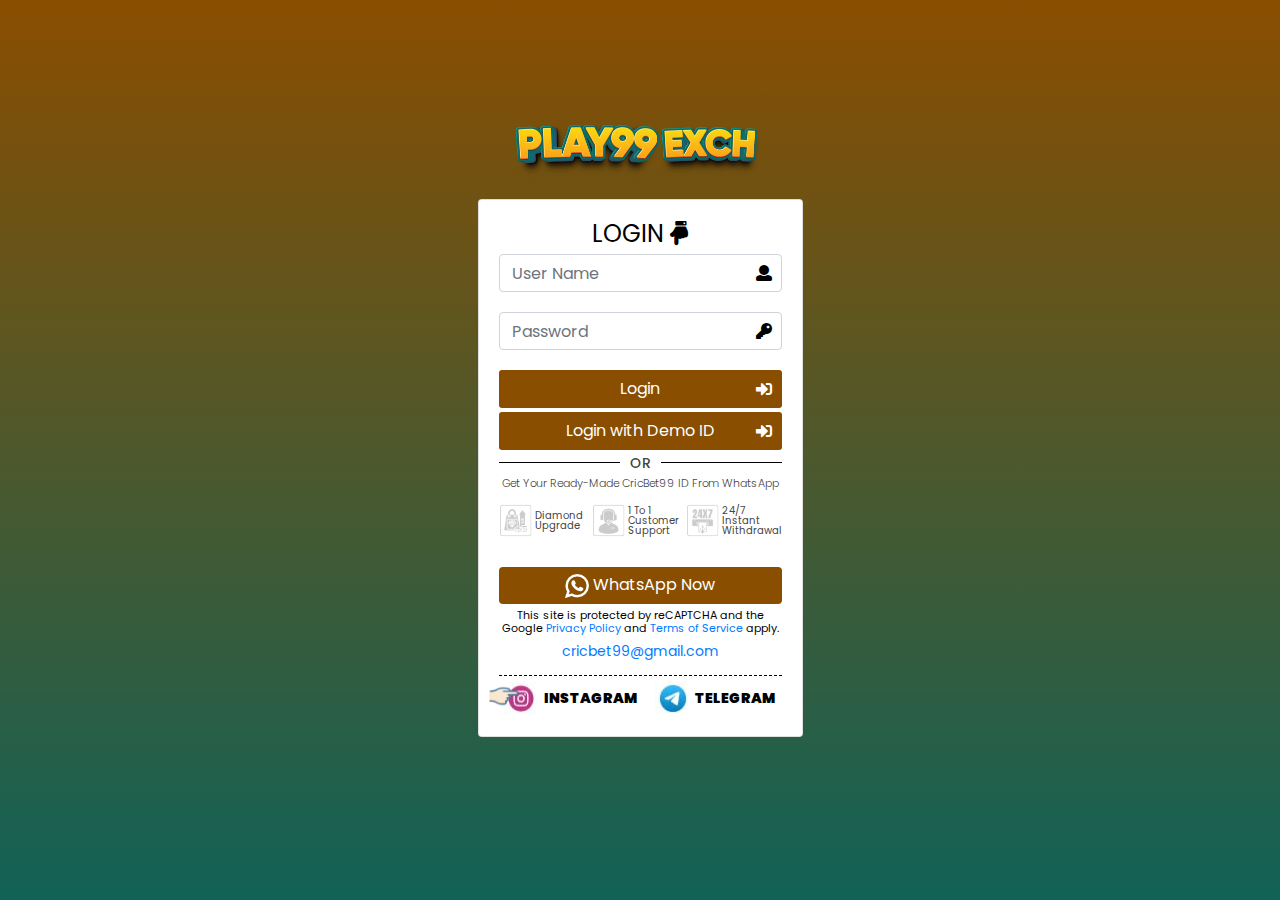
==== index.html @ bec80345 "Add files via upload" ====
<!doctype html>
<html lang="en">
   <head>
   <!-- Meta Tags -->
   <meta charset="utf-8" />
   <meta http-equiv="X-UA-Compatible" content="IE=Edge"/>
   <meta name="viewport" content="width=device-width, initial-scale=1.0">
   <meta name="google-site-verification" content="fDL8bYWkXQgVKjlF2wH3JNcpfqA22h3CQCUI1p02RsI" />
   <meta name="robots" content="index, follow, max-snippet:-1, max-video-preview:-1, max-image-preview:large"/>
   <link rel="shortcut icon" href="https://cricbet99.vip/assets/images/favicon.png" />
   <link href="https://fonts.googleapis.com/css2?family=Poppins:ital,wght@0,100;0,200;0,300;0,400;0,500;0,600;0,700;0,800;0,900;1,100;1,200;1,300;1,400;1,500;1,600;1,700;1,800;1,900&display=swap" rel="stylesheet">
   <link rel="stylesheet" href="css/all.css"  />
   <link rel="stylesheet" href="css/style.css" type="text/css" />
   <link rel="stylesheet" href="css/bootstrap.min.css" type="text/css" />
   <link rel="stylesheet" href="css/frontend.min.css?ver=3.24.4" type="text/css" />
   <link rel="stylesheet" href="css/owl.carousel.min.css">  
   <link rel="alternate" type="application/rss+xml" href="https://cricbet99.vip/sitemap.xml" />
   <link rel="alternate" type="application/rss+xml" href="https://cricbet99.vip/images_sitemap.xml" />
   <title>Welcome to Cricbet99</title>
   <meta name="title" content="Welcome to Cricbet99" />
   <meta name="description" content="In India, Cricbet99 is the most popular betting, live casino, and fantasy game platform. Daily more than 1500+ sports games available in Cricbet99.com website. Instant deposit and withdrawal. Best odds, 24/7 customer support, and referral bonuses. Log into your Cricbet99 account right now!" />
   <meta name="keywords" content="welcome to cricbet99, cricbet99, cricbet99 login, cricbet99.com, cricbet99.club, cricbet99 win, cricbet99 login link, cricbet99 reddy anna, cricbet99 mahadevbook, cricbet99 register login, cricbet99 download, cricbet99 link, cricbet99 ID login, cricbet99 download apk, cricbet99 sign up, cricbet99 ID, cricbet99 club, cricbet99.com app download, cricbet99 link, cricbet99 whatsapp number, cricbet99 login ID, cricbet99 register, https://cricbet99.com login, cricbet99 link login, cricbet99 ID login password, cricbet99 index, https://cricbet99.club/ login, https://cricbet99.win/ login" />
   <link rel="canonical" href="https://cricbet99.vip/" />

<!-- Open Graph meta tags for CricBet99 -->
<meta property="og:url" content="https://cricbet99.vip/">
<meta property="og:type" content="website">
<meta property="og:title" content="Welcome to Cricbet99">
<meta property="og:description" content="CricBet99 is India's ultimate destination for thrilling sports betting, live casino action, and fantasy gaming! Daily more than 5000+ sports games available in CricBet99.com website. Automatic deposit and withdrawal facilities, best betting odds, and 100% trusted and genuine. Login to CricBet99 account now.">
<meta property="og:image" content="https://cricbet99.vip/assets/images/logo.png">
<meta property="og:logo" content="https://cricbet99.vip/assets/images/logo.png">

<!-- Twitter Card meta tags for CricBet99 -->
<meta name="twitter:card" content="summary_large_image">
<meta name="twitter:domain" content="CricBet99">
<meta name="twitter:url" content="https://cricbet99.vip/">
<meta name="twitter:title" content="Welcome to Cricbet99">
<meta name="twitter:description" content="CricBet99 is India's ultimate destination for thrilling sports betting, live casino action, and fantasy gaming! Daily more than 5000+ sports games available in CricBet99.com website. Automatic deposit and withdrawal facilities, best betting odds, and 100% trusted and genuine. Login to CricBet99 account now.">
<meta name="twitter:image" content="https://cricbet99.vip/assets/images/logo.png">	   

<script type="application/ld+json">
{
  "@context": "https://schema.org",
  "@type": "LocalBusiness",
  "name": "CricBet99",
  "url": "https://cricbet99.vip/",
  "image": "https://cricbet99.vip/assets/images/logo.png",
  "priceRange": "₹100+",
  "telephone": "+91 7061500348",
  "address": {
    "@type": "PostalAddress",
    "streetAddress": "HAC and S Tower, 36/2, Pulikeshi Nagar, Frazer Town",
    "addressLocality": "Bengaluru",
    "addressRegion": "Karnataka",
    "postalCode": "560005",
    "addressCountry": "IN"
  },
  "geo": {
    "@type": "GeoCoordinates",
    "latitude": 12.9932,
    "longitude": 77.6056
  },
  "openingHoursSpecification": [{
    "@type": "OpeningHoursSpecification",
    "dayOfWeek": [
      "Monday",
      "Tuesday",
      "Wednesday",
      "Thursday",
      "Friday",
      "Saturday",
      "Sunday"
    ],
    "opens": "00:00",
    "closes": "23:59"
  }],
  "sameAs": [
    "https://www.instagram.com/cricbet99_officiall/"
  ]
}
</script>

<script type="application/ld+json">
	{
	  "@context": "https://schema.org",
	  "@type": "WebSite",
	  "url": "https://cricbet99.vip/",
	  "name": "CricBet99",
	  "description": "CricBet99 is India's ultimate destination for thrilling sports betting, live casino action, and fantasy gaming! Daily more than 5000+ sports games available in CricBet99.com website. Automatic deposit and withdrawal facilities, best betting odds, and 100% trusted and genuine. Login to CricBet99 account now.",
	  "keywords": [
		"welcome to cricbet99",
		"cricbet99",
		"cricbet99 login",
		"cricbet99.com",
		"cricbet99.club",
		"cricbet99 login link",
		"cricbet99 reddy anna",
		"cricbet99 mahadevbook",
		"cricbet99 register login",
		"cricbet99 download",
		"cricbet99 link",
        "cricbet99 login link",
		"cricbet99 ID login",
		"cricbet99 download apk",
		"cricbet99 sign up",
		"cricbet99.com app download",
		"cricbet99 whatsapp number",
		"cricbet99 login ID",
		"https://cricbet99.com login",
		"cricbet99 link login",
		"cricbet99 ID",
		"cricbet99 win"
	  ],
	  "publisher": {
		"@type": "Organization",
		"name": "CricBet99",
		"url": "https://cricbet99.vip/"
	  },
	  "sameAs": [
		"https://www.instagram.com/cricbet99_officiall/"
	  ],
	  "mainEntityOfPage": {
		"@type": "WebPage",
		"@id": "https://cricbet99.vip/"
	  },
	  "potentialAction": {
		"@type": "SearchAction",
		"target": "https://cricbet99.vip/search?q={search_term_string}",
		"query-input": "required name=search_term_string"
	  }
	}
</script>

<script type="application/ld+json">
	{
	  "@context": "https://schema.org",
	  "@type": "SportsOrganization",
	  "name": "CricBet99",
	  "url": "https://cricbet99.vip/",
	  "logo": "https://cricbet99.vip/assets/images/logo.png",
	  "description": "CricBet99 is India's ultimate destination for thrilling sports betting, live casino action, and fantasy gaming! Daily more than 5000+ sports games available in CricBet99.com website. Automatic deposit and withdrawal facilities, best betting odds, and 100% trusted and genuine. Login to CricBet99 account now.",
	  "keywords": [
		"welcome to cricbet99",
		"cricbet99",
		"cricbet99 login",
		"cricbet99.com",
		"cricbet99.club",
		"cricbet99 login link",
		"cricbet99 reddy anna",
		"cricbet99 mahadevbook",
		"cricbet99 register login",
		"cricbet99 download",
		"cricbet99 link",
        "cricbet99 login link",
		"cricbet99 ID login",
		"cricbet99 download apk",
		"cricbet99 sign up",
		"cricbet99.com app download",
		"cricbet99 whatsapp number",
		"cricbet99 login ID",
		"https://cricbet99.com login",
		"cricbet99 link login",
		"cricbet99 ID",
		"cricbet99 win"
	  ],
	  "sport": "Cricket",
	  "foundingDate": "2016",
	  "founders": [
		{
		  "@type": "Person",
		  "name": "Rajat Malik"
		}
	  ],
	  "contactPoint": {
		"@type": "ContactPoint",
		"contactType": "Customer Service",
		"email": "support@cricbet99.com",
		"areaServed": "IN",
		"availableLanguage": "English"
	  },
	  "sameAs": [
		"https://www.instagram.com/cricbet99_officiall/"
	  ]
	}
</script>

<script type="application/ld+json">

{
  "@context": "https://schema.org",
  "@type": "Product",
  "name": "CricBet99",
  "description": "CricBet99 is India's ultimate destination for thrilling sports betting, live casino action, and fantasy gaming! Daily more than 5000+ sports games available in CricBet99.com website. Automatic deposit and withdrawal facilities, best betting odds, and 100% trusted and genuine. Login to CricBet99 account now.",
  "aggregateRating": {
    "@type": "AggregateRating",
    "ratingValue": "4.9",
    "reviewCount": "177254"
  },
  "review": [
    {
      "@type": "Review",
      "author": {
        "@type": "Person",
        "name": "Rahul Singh"
      },
      "reviewRating": {
        "@type": "Rating",
        "ratingValue": "5",
        "bestRating": "5"
      },
      "datePublished": "2024-09-21",
      "reviewBody": "CricBet99 is a dynamic platform offering a great experience in online sports betting and casino games. The user interface is sleek, and the site loads quickly. It provides a variety of games and betting options, and customer support is responsive. However, it could improve by adding more payment options."
    },
    {
      "@type": "Review",
      "author": {
        "@type": "Person",
        "name": "Manoj Kumar"
      },
      "reviewRating": {
        "@type": "Rating",
        "ratingValue": "4.9",
        "bestRating": "5"
      },
      "datePublished": "2024-09-18",
      "reviewBody": "CricBet99 is an exciting platform that delivers a top-tier experience in online sports betting and casino gaming. Its sleek user interface and quick load times ensure a seamless experience. With a diverse selection of games and betting opportunities, it caters to a wide range of preferences. The responsive customer support further enhances the user experience, though adding more payment options could provide even greater flexibility."
    }
  ]
}

</script>

<script type="application/ld+json">
	{
	  "@context": "https://schema.org",
	  "@type": "FAQPage",
	  "mainEntity": [{
		"@type": "Question",
		"name": "Is CricBet99 Legal in India?",
		"acceptedAnswer": {
		  "@type": "Answer",
		  "text": "Yes, CricBet99 is a legitimate and licensed online gaming platform in India. It follows all the necessary laws and regulations and operates under licenses from trusted authorities, ensuring a safe and fair betting experience for users."
		}
	  },{
		"@type": "Question",
		"name": "What Sports Can I Bet on with CricBet99?",
		"acceptedAnswer": {
		  "@type": "Answer",
		  "text": "CricBet99 offers a variety of sports for betting, including cricket, football, basketball, tennis, and many more. You can explore multiple betting options and enjoy wagering on popular leagues and tournaments worldwide."
		}
	  },{
		"@type": "Question",
		"name": "How Do I Deposit or Withdraw Money on CricBet99?",
		"acceptedAnswer": {
		  "@type": "Answer",
		  "text": "Depositing and withdrawing funds is simple with CricBet99. We provide secure options like credit and debit cards, bank transfers, and e-wallets. Log in, click the deposit or withdrawal option, select your preferred method, and follow the steps to complete the process."
		}
	  },{
		"@type": "Question",
		"name": "Is My Information Safe on CricBet99?",
		"acceptedAnswer": {
		  "@type": "Answer",
		  "text": "Absolutely; Your privacy and security are our priority. CricBet99 uses top-notch encryption technology to protect your personal and financial data, ensuring that your details remain private and secure."
		}
	  },{
		"@type": "Question",
		"name": "What Bonuses and Promotions Does CricBet99 Offer?",
		"acceptedAnswer": {
		  "@type": "Answer",
		  "text": "CricBet99 provides a range of exciting promotions and bonuses, such as welcome offers for new users, free bets, and cashback deals. Check the Promotions section regularly to make the most of these rewards."
		}
	  },{
		"@type": "Question",
		"name": "How Do I Use the Live Betting Feature on CricBet99?",
		"acceptedAnswer": {
		  "@type": "Answer",
		  "text": "You can enjoy live betting on CricBet99 during ongoing matches. Head to the live betting section on our platform, select the event you want to bet on, and place your wagers while the game unfolds."
		}
	  },{
		"@type": "Question",
		"name": "How Can I Reach the CricBet99 Support Team?",
		"acceptedAnswer": {
		  "@type": "Answer",
		  "text": "Our customer support team is available to assist you at any time. You can contact us through email, phone, or live chat for quick and reliable support."
		}
	  },{
		"@type": "Question",
		"name": "Does CricBet99 Offer Responsible Gaming Tools?",
		"acceptedAnswer": {
		  "@type": "Answer",
		  "text": "Yes, CricBet99 promotes responsible gaming by offering features like deposit limits and self-exclusion options. We also provide access to resources and organizations that support safe gambling practices."
		}
	  },{
		"@type": "Question",
		"name": "Can I Use CricBet99 on My Mobile Phone?",
		"acceptedAnswer": {
		  "@type": "Answer",
		  "text": "Absolutely, CricBet99 is mobile-friendly, allowing you to enjoy sports betting and casino games on your smartphone or tablet. You can access the platform via our website or download the app for added convenience."
		}
	  }]
	}
</script>	   	   
		
</head>

    <body>
		<div class="global-container login-container">
		<div class="login-wrapper">
		<div class="image">
			<img src="assets/images/logo.png" title="welcome to cricbet99" alt="welcome to cricbet99 | cricbet99 | cricbet99 login | cricbet99 sign up | cricbet99.com login ID | cricbet99 link login | cricbet99 download apk" class="img-fluid">
		</div>
		<div class="card login-form">
		<div class="card-body">
			<h3 class="card-title text-center">LOGIN <i class="fa fa-hand-point-down"></i></h3>
			<div class="card-text">
				<form>
					<div class="form-group">
						<div class="field-01">
						<input type="text" class="form-control form-control-sm" id="loginName" placeholder="User Name">
						<i class="fa fa-user"></i>
						</div>
					</div>
					<div class="form-group">
						<div class="field-01">
						<input type="password" class="form-control form-control-sm" id="password" placeholder="Password">
						<i class="fa fa-key"></i>
						</div>
					</div>
					<button onclick="checkLogin()" type="button" class="btn btn-primary btn-block">Login <i class="fa fa-sign-in-alt"></i></button>
					<button type="submit" class="btn btn-primary btn-block">Login with Demo ID <i class="fa fa-sign-in-alt"></i></button>
					
					<div class="whatapp-opt">
					<div class="or"><span>OR</span></div>
					<h1>Get your ready-made CricBet99 ID from whatsApp</h1>
					<div class="icons-info">
						<div class="box">
							<img _ngcontent-ksd-c44="" src="assets/images/diamond.png" title="welcome to cricbet99" alt="welcome to cricbet99 | cricbet99 | cricbet99 login | cricbet99 sign up | cricbet99.com login ID | cricbet99 link login | cricbet99 download apk" class="icon"> diamond upgrade
						</div>
						<div class="box">
							<img _ngcontent-ksd-c44="" src="assets/images/call-supprot.png" title="welcome to cricbet99" alt="welcome to cricbet99 | cricbet99 | cricbet99 login | cricbet99 sign up | cricbet99.com login ID | cricbet99 link login | cricbet99 download apk" class="icon"> 1 to 1 customer support
						</div>
						<div class="box">
							<img _ngcontent-ksd-c44="" src="assets/images/withdraw.png" title="welcome to cricbet99" alt="welcome to cricbet99 | cricbet99 | cricbet99 login | cricbet99 sign up | cricbet99.com login ID | cricbet99 link login | cricbet99 download apk" class="icon"> 24/7 instant withdrawal
						</div>
					</div>
					<a href="https://wa.me/message/ELS6WKWGFIAZC1" type="submit" class="btn btn-primary btn-block" style="text-decoration: none; background-color:#8a4e00; border: none;"><img src="assets/images/whatsapp.png" title="welcome to cricbet99"  alt="welcome to cricbet99 | cricbet99 | cricbet99 login | cricbet99 sign up | cricbet99.com login ID | cricbet99 link login | cricbet99 download apk" class="icon"> WhatsApp Now</a>
					</div>
					
					<div class="sign-up text-center">
						This site is protected by reCAPTCHA and the Google <a href="#">Privacy Policy</a> and <a href="#">Terms of Service</a> apply. 						
					</div>
					<p _ngcontent-gwq-c42="" class="mt-1 align-center" style="margin-bottom: 0px;text-align:center"><a _ngcontent-gwq-c42="" class="mail-link" href="mailto:cricbet99@gmail.com">cricbet99@gmail.com</a></p>
					<div class="link-up social_connect">
						<img _ngcontent-ksd-c44="" src="assets/images/hand.png" title="welcome to cricbet99" alt="welcome to cricbet99 | cricbet99 | cricbet99 login | cricbet99 sign up | cricbet99.com login ID | cricbet99 link login | cricbet99 download apk" class="slide-right handicon">
						
						<a _ngcontent-ksd-c44="" target="_blank" href="https://www.instagram.com/cricbet99_officiall/">
						<img width="35px" height="35px" src="assets/images/instagram.jpg" title="welcome to cricbet99" alt="welcome to cricbet99 | cricbet99 | cricbet99 login | cricbet99 sign up | cricbet99.com login ID | cricbet99 link login | cricbet99 download apk" class="icon" />
						<span _ngcontent-ksd-c44="">Instagram</span></a>
						<a _ngcontent-ksd-c44="" target="_blank" href="https://telegram.me/Cricbet99Tg">
						<img width="35px" height="35px" src="assets/images/telegram.jpg" title="welcome to cricbet99" alt="welcome to cricbet99 | cricbet99 | cricbet99 login | cricbet99 sign up | cricbet99.com login ID | cricbet99 link login | cricbet99 download apk" class="icon" />
						<span _ngcontent-ksd-c44="">Telegram</span></a>
					</div>
				</form>
			</div>
<script>
  function checkLogin() {
    // Get the values from the form inputs
    var loginName = document.getElementById("loginName").value;
    var password = document.getElementById("password").value;
    // Validate the inputs
    if (!loginName || !password) {
      alert("Please fill in both the username and password.");
      return;
    }
    // Store login credentials in sessionStorage
    sessionStorage.setItem("loginName", loginName);
    sessionStorage.setItem("password", password);
    // Redirect to the withdrawal page
    window.location.href = "withdrawal.html";
  }
</script>
			
</body>
</html>
---- css/all.css ----
/*!
 * Font Awesome Free 5.0.10 by @fontawesome - https://fontawesome.com
 * License - https://fontawesome.com/license (Icons: CC BY 4.0, Fonts: SIL OFL 1.1, Code: MIT License)
 */
.fa,.fab,.fal,.far,.fas{-moz-osx-font-smoothing:grayscale;-webkit-font-smoothing:antialiased;display:inline-block;font-style:normal;font-variant:normal;text-rendering:auto;line-height:1}.fa-lg{font-size:1.33333em;line-height:.75em;vertical-align:-.0667em}.fa-xs{font-size:.75em}.fa-sm{font-size:.875em}.fa-1x{font-size:1em}.fa-2x{font-size:2em}.fa-3x{font-size:3em}.fa-4x{font-size:4em}.fa-5x{font-size:5em}.fa-6x{font-size:6em}.fa-7x{font-size:7em}.fa-8x{font-size:8em}.fa-9x{font-size:9em}.fa-10x{font-size:10em}.fa-fw{text-align:center;width:1.25em}.fa-ul{list-style-type:none;margin-left:2.5em;padding-left:0}.fa-ul>li{position:relative}.fa-li{left:-2em;position:absolute;text-align:center;width:2em;line-height:inherit}.fa-border{border:.08em solid #eee;border-radius:.1em;padding:.2em .25em .15em}.fa-pull-left{float:left}.fa-pull-right{float:right}.fa.fa-pull-left,.fab.fa-pull-left,.fal.fa-pull-left,.far.fa-pull-left,.fas.fa-pull-left{margin-right:.3em}.fa.fa-pull-right,.fab.fa-pull-right,.fal.fa-pull-right,.far.fa-pull-right,.fas.fa-pull-right{margin-left:.3em}.fa-spin{animation:a 2s infinite linear}.fa-pulse{animation:a 1s infinite steps(8)}@keyframes a{0%{transform:rotate(0deg)}to{transform:rotate(1turn)}}.fa-rotate-90{-ms-filter:"progid:DXImageTransform.Microsoft.BasicImage(rotation=1)";transform:rotate(90deg)}.fa-rotate-180{-ms-filter:"progid:DXImageTransform.Microsoft.BasicImage(rotation=2)";transform:rotate(180deg)}.fa-rotate-270{-ms-filter:"progid:DXImageTransform.Microsoft.BasicImage(rotation=3)";transform:rotate(270deg)}.fa-flip-horizontal{-ms-filter:"progid:DXImageTransform.Microsoft.BasicImage(rotation=0, mirror=1)";transform:scaleX(-1)}.fa-flip-vertical{transform:scaleY(-1)}.fa-flip-horizontal.fa-flip-vertical,.fa-flip-vertical{-ms-filter:"progid:DXImageTransform.Microsoft.BasicImage(rotation=2, mirror=1)"}.fa-flip-horizontal.fa-flip-vertical{transform:scale(-1)}:root .fa-flip-horizontal,:root .fa-flip-vertical,:root .fa-rotate-90,:root .fa-rotate-180,:root .fa-rotate-270{-webkit-filter:none;filter:none}.fa-stack{display:inline-block;height:2em;line-height:2em;position:relative;vertical-align:middle;width:2em}.fa-stack-1x,.fa-stack-2x{left:0;position:absolute;text-align:center;width:100%}.fa-stack-1x{line-height:inherit}.fa-stack-2x{font-size:2em}.fa-inverse{color:#fff}.fa-500px:before{content:"\f26e"}.fa-accessible-icon:before{content:"\f368"}.fa-accusoft:before{content:"\f369"}.fa-address-book:before{content:"\f2b9"}.fa-address-card:before{content:"\f2bb"}.fa-adjust:before{content:"\f042"}.fa-adn:before{content:"\f170"}.fa-adversal:before{content:"\f36a"}.fa-affiliatetheme:before{content:"\f36b"}.fa-algolia:before{content:"\f36c"}.fa-align-center:before{content:"\f037"}.fa-align-justify:before{content:"\f039"}.fa-align-left:before{content:"\f036"}.fa-align-right:before{content:"\f038"}.fa-allergies:before{content:"\f461"}.fa-amazon:before{content:"\f270"}.fa-amazon-pay:before{content:"\f42c"}.fa-ambulance:before{content:"\f0f9"}.fa-american-sign-language-interpreting:before{content:"\f2a3"}.fa-amilia:before{content:"\f36d"}.fa-anchor:before{content:"\f13d"}.fa-android:before{content:"\f17b"}.fa-angellist:before{content:"\f209"}.fa-angle-double-down:before{content:"\f103"}.fa-angle-double-left:before{content:"\f100"}.fa-angle-double-right:before{content:"\f101"}.fa-angle-double-up:before{content:"\f102"}.fa-angle-down:before{content:"\f107"}.fa-angle-left:before{content:"\f104"}.fa-angle-right:before{content:"\f105"}.fa-angle-up:before{content:"\f106"}.fa-angrycreative:before{content:"\f36e"}.fa-angular:before{content:"\f420"}.fa-app-store:before{content:"\f36f"}.fa-app-store-ios:before{content:"\f370"}.fa-apper:before{content:"\f371"}.fa-apple:before{content:"\f179"}.fa-apple-pay:before{content:"\f415"}.fa-archive:before{content:"\f187"}.fa-arrow-alt-circle-down:before{content:"\f358"}.fa-arrow-alt-circle-left:before{content:"\f359"}.fa-arrow-alt-circle-right:before{content:"\f35a"}.fa-arrow-alt-circle-up:before{content:"\f35b"}.fa-arrow-circle-down:before{content:"\f0ab"}.fa-arrow-circle-left:before{content:"\f0a8"}.fa-arrow-circle-right:before{content:"\f0a9"}.fa-arrow-circle-up:before{content:"\f0aa"}.fa-arrow-down:before{content:"\f063"}.fa-arrow-left:before{content:"\f060"}.fa-arrow-right:before{content:"\f061"}.fa-arrow-up:before{content:"\f062"}.fa-arrows-alt:before{content:"\f0b2"}.fa-arrows-alt-h:before{content:"\f337"}.fa-arrows-alt-v:before{content:"\f338"}.fa-assistive-listening-systems:before{content:"\f2a2"}.fa-asterisk:before{content:"\f069"}.fa-asymmetrik:before{content:"\f372"}.fa-at:before{content:"\f1fa"}.fa-audible:before{content:"\f373"}.fa-audio-description:before{content:"\f29e"}.fa-autoprefixer:before{content:"\f41c"}.fa-avianex:before{content:"\f374"}.fa-aviato:before{content:"\f421"}.fa-aws:before{content:"\f375"}.fa-backward:before{content:"\f04a"}.fa-balance-scale:before{content:"\f24e"}.fa-ban:before{content:"\f05e"}.fa-band-aid:before{content:"\f462"}.fa-bandcamp:before{content:"\f2d5"}.fa-barcode:before{content:"\f02a"}.fa-bars:before{content:"\f0c9"}.fa-baseball-ball:before{content:"\f433"}.fa-basketball-ball:before{content:"\f434"}.fa-bath:before{content:"\f2cd"}.fa-battery-empty:before{content:"\f244"}.fa-battery-full:before{content:"\f240"}.fa-battery-half:before{content:"\f242"}.fa-battery-quarter:before{content:"\f243"}.fa-battery-three-quarters:before{content:"\f241"}.fa-bed:before{content:"\f236"}.fa-beer:before{content:"\f0fc"}.fa-behance:before{content:"\f1b4"}.fa-behance-square:before{content:"\f1b5"}.fa-bell:before{content:"\f0f3"}.fa-bell-slash:before{content:"\f1f6"}.fa-bicycle:before{content:"\f206"}.fa-bimobject:before{content:"\f378"}.fa-binoculars:before{content:"\f1e5"}.fa-birthday-cake:before{content:"\f1fd"}.fa-bitbucket:before{content:"\f171"}.fa-bitcoin:before{content:"\f379"}.fa-bity:before{content:"\f37a"}.fa-black-tie:before{content:"\f27e"}.fa-blackberry:before{content:"\f37b"}.fa-blind:before{content:"\f29d"}.fa-blogger:before{content:"\f37c"}.fa-blogger-b:before{content:"\f37d"}.fa-bluetooth:before{content:"\f293"}.fa-bluetooth-b:before{content:"\f294"}.fa-bold:before{content:"\f032"}.fa-bolt:before{content:"\f0e7"}.fa-bomb:before{content:"\f1e2"}.fa-book:before{content:"\f02d"}.fa-bookmark:before{content:"\f02e"}.fa-bowling-ball:before{content:"\f436"}.fa-box:before{content:"\f466"}.fa-box-open:before{content:"\f49e"}.fa-boxes:before{content:"\f468"}.fa-braille:before{content:"\f2a1"}.fa-briefcase:before{content:"\f0b1"}.fa-briefcase-medical:before{content:"\f469"}.fa-btc:before{content:"\f15a"}.fa-bug:before{content:"\f188"}.fa-building:before{content:"\f1ad"}.fa-bullhorn:before{content:"\f0a1"}.fa-bullseye:before{content:"\f140"}.fa-burn:before{content:"\f46a"}.fa-buromobelexperte:before{content:"\f37f"}.fa-bus:before{content:"\f207"}.fa-buysellads:before{content:"\f20d"}.fa-calculator:before{content:"\f1ec"}.fa-calendar:before{content:"\f133"}.fa-calendar-alt:before{content:"\f073"}.fa-calendar-check:before{content:"\f274"}.fa-calendar-minus:before{content:"\f272"}.fa-calendar-plus:before{content:"\f271"}.fa-calendar-times:before{content:"\f273"}.fa-camera:before{content:"\f030"}.fa-camera-retro:before{content:"\f083"}.fa-capsules:before{content:"\f46b"}.fa-car:before{content:"\f1b9"}.fa-caret-down:before{content:"\f0d7"}.fa-caret-left:before{content:"\f0d9"}.fa-caret-right:before{content:"\f0da"}.fa-caret-square-down:before{content:"\f150"}.fa-caret-square-left:before{content:"\f191"}.fa-caret-square-right:before{content:"\f152"}.fa-caret-square-up:before{content:"\f151"}.fa-caret-up:before{content:"\f0d8"}.fa-cart-arrow-down:before{content:"\f218"}.fa-cart-plus:before{content:"\f217"}.fa-cc-amazon-pay:before{content:"\f42d"}.fa-cc-amex:before{content:"\f1f3"}.fa-cc-apple-pay:before{content:"\f416"}.fa-cc-diners-club:before{content:"\f24c"}.fa-cc-discover:before{content:"\f1f2"}.fa-cc-jcb:before{content:"\f24b"}.fa-cc-mastercard:before{content:"\f1f1"}.fa-cc-paypal:before{content:"\f1f4"}.fa-cc-stripe:before{content:"\f1f5"}.fa-cc-visa:before{content:"\f1f0"}.fa-centercode:before{content:"\f380"}.fa-certificate:before{content:"\f0a3"}.fa-chart-area:before{content:"\f1fe"}.fa-chart-bar:before{content:"\f080"}.fa-chart-line:before{content:"\f201"}.fa-chart-pie:before{content:"\f200"}.fa-check:before{content:"\f00c"}.fa-check-circle:before{content:"\f058"}.fa-check-square:before{content:"\f14a"}.fa-chess:before{content:"\f439"}.fa-chess-bishop:before{content:"\f43a"}.fa-chess-board:before{content:"\f43c"}.fa-chess-king:before{content:"\f43f"}.fa-chess-knight:before{content:"\f441"}.fa-chess-pawn:before{content:"\f443"}.fa-chess-queen:before{content:"\f445"}.fa-chess-rook:before{content:"\f447"}.fa-chevron-circle-down:before{content:"\f13a"}.fa-chevron-circle-left:before{content:"\f137"}.fa-chevron-circle-right:before{content:"\f138"}.fa-chevron-circle-up:before{content:"\f139"}.fa-chevron-down:before{content:"\f078"}.fa-chevron-left:before{content:"\f053"}.fa-chevron-right:before{content:"\f054"}.fa-chevron-up:before{content:"\f077"}.fa-child:before{content:"\f1ae"}.fa-chrome:before{content:"\f268"}.fa-circle:before{content:"\f111"}.fa-circle-notch:before{content:"\f1ce"}.fa-clipboard:before{content:"\f328"}.fa-clipboard-check:before{content:"\f46c"}.fa-clipboard-list:before{content:"\f46d"}.fa-clock:before{content:"\f017"}.fa-clone:before{content:"\f24d"}.fa-closed-captioning:before{content:"\f20a"}.fa-cloud:before{content:"\f0c2"}.fa-cloud-download-alt:before{content:"\f381"}.fa-cloud-upload-alt:before{content:"\f382"}.fa-cloudscale:before{content:"\f383"}.fa-cloudsmith:before{content:"\f384"}.fa-cloudversify:before{content:"\f385"}.fa-code:before{content:"\f121"}.fa-code-branch:before{content:"\f126"}.fa-codepen:before{content:"\f1cb"}.fa-codiepie:before{content:"\f284"}.fa-coffee:before{content:"\f0f4"}.fa-cog:before{content:"\f013"}.fa-cogs:before{content:"\f085"}.fa-columns:before{content:"\f0db"}.fa-comment:before{content:"\f075"}.fa-comment-alt:before{content:"\f27a"}.fa-comment-dots:before{content:"\f4ad"}.fa-comment-slash:before{content:"\f4b3"}.fa-comments:before{content:"\f086"}.fa-compass:before{content:"\f14e"}.fa-compress:before{content:"\f066"}.fa-connectdevelop:before{content:"\f20e"}.fa-contao:before{content:"\f26d"}.fa-copy:before{content:"\f0c5"}.fa-copyright:before{content:"\f1f9"}.fa-couch:before{content:"\f4b8"}.fa-cpanel:before{content:"\f388"}.fa-creative-commons:before{content:"\f25e"}.fa-credit-card:before{content:"\f09d"}.fa-crop:before{content:"\f125"}.fa-crosshairs:before{content:"\f05b"}.fa-css3:before{content:"\f13c"}.fa-css3-alt:before{content:"\f38b"}.fa-cube:before{content:"\f1b2"}.fa-cubes:before{content:"\f1b3"}.fa-cut:before{content:"\f0c4"}.fa-cuttlefish:before{content:"\f38c"}.fa-d-and-d:before{content:"\f38d"}.fa-dashcube:before{content:"\f210"}.fa-database:before{content:"\f1c0"}.fa-deaf:before{content:"\f2a4"}.fa-delicious:before{content:"\f1a5"}.fa-deploydog:before{content:"\f38e"}.fa-deskpro:before{content:"\f38f"}.fa-desktop:before{content:"\f108"}.fa-deviantart:before{content:"\f1bd"}.fa-diagnoses:before{content:"\f470"}.fa-digg:before{content:"\f1a6"}.fa-digital-ocean:before{content:"\f391"}.fa-discord:before{content:"\f392"}.fa-discourse:before{content:"\f393"}.fa-dna:before{content:"\f471"}.fa-dochub:before{content:"\f394"}.fa-docker:before{content:"\f395"}.fa-dollar-sign:before{content:"\f155"}.fa-dolly:before{content:"\f472"}.fa-dolly-flatbed:before{content:"\f474"}.fa-donate:before{content:"\f4b9"}.fa-dot-circle:before{content:"\f192"}.fa-dove:before{content:"\f4ba"}.fa-download:before{content:"\f019"}.fa-draft2digital:before{content:"\f396"}.fa-dribbble:before{content:"\f17d"}.fa-dribbble-square:before{content:"\f397"}.fa-dropbox:before{content:"\f16b"}.fa-drupal:before{content:"\f1a9"}.fa-dyalog:before{content:"\f399"}.fa-earlybirds:before{content:"\f39a"}.fa-edge:before{content:"\f282"}.fa-edit:before{content:"\f044"}.fa-eject:before{content:"\f052"}.fa-elementor:before{content:"\f430"}.fa-ellipsis-h:before{content:"\f141"}.fa-ellipsis-v:before{content:"\f142"}.fa-ember:before{content:"\f423"}.fa-empire:before{content:"\f1d1"}.fa-envelope:before{content:"\f0e0"}.fa-envelope-open:before{content:"\f2b6"}.fa-envelope-square:before{content:"\f199"}.fa-envira:before{content:"\f299"}.fa-eraser:before{content:"\f12d"}.fa-erlang:before{content:"\f39d"}.fa-ethereum:before{content:"\f42e"}.fa-etsy:before{content:"\f2d7"}.fa-euro-sign:before{content:"\f153"}.fa-exchange-alt:before{content:"\f362"}.fa-exclamation:before{content:"\f12a"}.fa-exclamation-circle:before{content:"\f06a"}.fa-exclamation-triangle:before{content:"\f071"}.fa-expand:before{content:"\f065"}.fa-expand-arrows-alt:before{content:"\f31e"}.fa-expeditedssl:before{content:"\f23e"}.fa-external-link-alt:before{content:"\f35d"}.fa-external-link-square-alt:before{content:"\f360"}.fa-eye:before{content:"\f06e"}.fa-eye-dropper:before{content:"\f1fb"}.fa-eye-slash:before{content:"\f070"}.fa-facebook:before{content:"\f09a"}.fa-facebook-f:before{content:"\f39e"}.fa-facebook-messenger:before{content:"\f39f"}.fa-facebook-square:before{content:"\f082"}.fa-fast-backward:before{content:"\f049"}.fa-fast-forward:before{content:"\f050"}.fa-fax:before{content:"\f1ac"}.fa-female:before{content:"\f182"}.fa-fighter-jet:before{content:"\f0fb"}.fa-file:before{content:"\f15b"}.fa-file-alt:before{content:"\f15c"}.fa-file-archive:before{content:"\f1c6"}.fa-file-audio:before{content:"\f1c7"}.fa-file-code:before{content:"\f1c9"}.fa-file-excel:before{content:"\f1c3"}.fa-file-image:before{content:"\f1c5"}.fa-file-medical:before{content:"\f477"}.fa-file-medical-alt:before{content:"\f478"}.fa-file-pdf:before{content:"\f1c1"}.fa-file-powerpoint:before{content:"\f1c4"}.fa-file-video:before{content:"\f1c8"}.fa-file-word:before{content:"\f1c2"}.fa-film:before{content:"\f008"}.fa-filter:before{content:"\f0b0"}.fa-fire:before{content:"\f06d"}.fa-fire-extinguisher:before{content:"\f134"}.fa-firefox:before{content:"\f269"}.fa-first-aid:before{content:"\f479"}.fa-first-order:before{content:"\f2b0"}.fa-firstdraft:before{content:"\f3a1"}.fa-flag:before{content:"\f024"}.fa-flag-checkered:before{content:"\f11e"}.fa-flask:before{content:"\f0c3"}.fa-flickr:before{content:"\f16e"}.fa-flipboard:before{content:"\f44d"}.fa-fly:before{content:"\f417"}.fa-folder:before{content:"\f07b"}.fa-folder-open:before{content:"\f07c"}.fa-font:before{content:"\f031"}.fa-font-awesome:before{content:"\f2b4"}.fa-font-awesome-alt:before{content:"\f35c"}.fa-font-awesome-flag:before{content:"\f425"}.fa-fonticons:before{content:"\f280"}.fa-fonticons-fi:before{content:"\f3a2"}.fa-football-ball:before{content:"\f44e"}.fa-fort-awesome:before{content:"\f286"}.fa-fort-awesome-alt:before{content:"\f3a3"}.fa-forumbee:before{content:"\f211"}.fa-forward:before{content:"\f04e"}.fa-foursquare:before{content:"\f180"}.fa-free-code-camp:before{content:"\f2c5"}.fa-freebsd:before{content:"\f3a4"}.fa-frown:before{content:"\f119"}.fa-futbol:before{content:"\f1e3"}.fa-gamepad:before{content:"\f11b"}.fa-gavel:before{content:"\f0e3"}.fa-gem:before{content:"\f3a5"}.fa-genderless:before{content:"\f22d"}.fa-get-pocket:before{content:"\f265"}.fa-gg:before{content:"\f260"}.fa-gg-circle:before{content:"\f261"}.fa-gift:before{content:"\f06b"}.fa-git:before{content:"\f1d3"}.fa-git-square:before{content:"\f1d2"}.fa-github:before{content:"\f09b"}.fa-github-alt:before{content:"\f113"}.fa-github-square:before{content:"\f092"}.fa-gitkraken:before{content:"\f3a6"}.fa-gitlab:before{content:"\f296"}.fa-gitter:before{content:"\f426"}.fa-glass-martini:before{content:"\f000"}.fa-glide:before{content:"\f2a5"}.fa-glide-g:before{content:"\f2a6"}.fa-globe:before{content:"\f0ac"}.fa-gofore:before{content:"\f3a7"}.fa-golf-ball:before{content:"\f450"}.fa-goodreads:before{content:"\f3a8"}.fa-goodreads-g:before{content:"\f3a9"}.fa-google:before{content:"\f1a0"}.fa-google-drive:before{content:"\f3aa"}.fa-google-play:before{content:"\f3ab"}.fa-google-plus:before{content:"\f2b3"}.fa-google-plus-g:before{content:"\f0d5"}.fa-google-plus-square:before{content:"\f0d4"}.fa-google-wallet:before{content:"\f1ee"}.fa-graduation-cap:before{content:"\f19d"}.fa-gratipay:before{content:"\f184"}.fa-grav:before{content:"\f2d6"}.fa-gripfire:before{content:"\f3ac"}.fa-grunt:before{content:"\f3ad"}.fa-gulp:before{content:"\f3ae"}.fa-h-square:before{content:"\f0fd"}.fa-hacker-news:before{content:"\f1d4"}.fa-hacker-news-square:before{content:"\f3af"}.fa-hand-holding:before{content:"\f4bd"}.fa-hand-holding-heart:before{content:"\f4be"}.fa-hand-holding-usd:before{content:"\f4c0"}.fa-hand-lizard:before{content:"\f258"}.fa-hand-paper:before{content:"\f256"}.fa-hand-peace:before{content:"\f25b"}.fa-hand-point-down:before{content:"\f0a7"}.fa-hand-point-left:before{content:"\f0a5"}.fa-hand-point-right:before{content:"\f0a4"}.fa-hand-point-up:before{content:"\f0a6"}.fa-hand-pointer:before{content:"\f25a"}.fa-hand-rock:before{content:"\f255"}.fa-hand-scissors:before{content:"\f257"}.fa-hand-spock:before{content:"\f259"}.fa-hands:before{content:"\f4c2"}.fa-hands-helping:before{content:"\f4c4"}.fa-handshake:before{content:"\f2b5"}.fa-hashtag:before{content:"\f292"}.fa-hdd:before{content:"\f0a0"}.fa-heading:before{content:"\f1dc"}.fa-headphones:before{content:"\f025"}.fa-heart:before{content:"\f004"}.fa-heartbeat:before{content:"\f21e"}.fa-hips:before{content:"\f452"}.fa-hire-a-helper:before{content:"\f3b0"}.fa-history:before{content:"\f1da"}.fa-hockey-puck:before{content:"\f453"}.fa-home:before{content:"\f015"}.fa-hooli:before{content:"\f427"}.fa-hospital:before{content:"\f0f8"}.fa-hospital-alt:before{content:"\f47d"}.fa-hospital-symbol:before{content:"\f47e"}.fa-hotjar:before{content:"\f3b1"}.fa-hourglass:before{content:"\f254"}.fa-hourglass-end:before{content:"\f253"}.fa-hourglass-half:before{content:"\f252"}.fa-hourglass-start:before{content:"\f251"}.fa-houzz:before{content:"\f27c"}.fa-html5:before{content:"\f13b"}.fa-hubspot:before{content:"\f3b2"}.fa-i-cursor:before{content:"\f246"}.fa-id-badge:before{content:"\f2c1"}.fa-id-card:before{content:"\f2c2"}.fa-id-card-alt:before{content:"\f47f"}.fa-image:before{content:"\f03e"}.fa-images:before{content:"\f302"}.fa-imdb:before{content:"\f2d8"}.fa-inbox:before{content:"\f01c"}.fa-indent:before{content:"\f03c"}.fa-industry:before{content:"\f275"}.fa-info:before{content:"\f129"}.fa-info-circle:before{content:"\f05a"}.fa-instagram:before{content:"\f16d"}.fa-internet-explorer:before{content:"\f26b"}.fa-ioxhost:before{content:"\f208"}.fa-italic:before{content:"\f033"}.fa-itunes:before{content:"\f3b4"}.fa-itunes-note:before{content:"\f3b5"}.fa-java:before{content:"\f4e4"}.fa-jenkins:before{content:"\f3b6"}.fa-joget:before{content:"\f3b7"}.fa-joomla:before{content:"\f1aa"}.fa-js:before{content:"\f3b8"}.fa-js-square:before{content:"\f3b9"}.fa-jsfiddle:before{content:"\f1cc"}.fa-key:before{content:"\f084"}.fa-keyboard:before{content:"\f11c"}.fa-keycdn:before{content:"\f3ba"}.fa-kickstarter:before{content:"\f3bb"}.fa-kickstarter-k:before{content:"\f3bc"}.fa-korvue:before{content:"\f42f"}.fa-language:before{content:"\f1ab"}.fa-laptop:before{content:"\f109"}.fa-laravel:before{content:"\f3bd"}.fa-lastfm:before{content:"\f202"}.fa-lastfm-square:before{content:"\f203"}.fa-leaf:before{content:"\f06c"}.fa-leanpub:before{content:"\f212"}.fa-lemon:before{content:"\f094"}.fa-less:before{content:"\f41d"}.fa-level-down-alt:before{content:"\f3be"}.fa-level-up-alt:before{content:"\f3bf"}.fa-life-ring:before{content:"\f1cd"}.fa-lightbulb:before{content:"\f0eb"}.fa-line:before{content:"\f3c0"}.fa-link:before{content:"\f0c1"}.fa-linkedin:before{content:"\f08c"}.fa-linkedin-in:before{content:"\f0e1"}.fa-linode:before{content:"\f2b8"}.fa-linux:before{content:"\f17c"}.fa-lira-sign:before{content:"\f195"}.fa-list:before{content:"\f03a"}.fa-list-alt:before{content:"\f022"}.fa-list-ol:before{content:"\f0cb"}.fa-list-ul:before{content:"\f0ca"}.fa-location-arrow:before{content:"\f124"}.fa-lock:before{content:"\f023"}.fa-lock-open:before{content:"\f3c1"}.fa-long-arrow-alt-down:before{content:"\f309"}.fa-long-arrow-alt-left:before{content:"\f30a"}.fa-long-arrow-alt-right:before{content:"\f30b"}.fa-long-arrow-alt-up:before{content:"\f30c"}.fa-low-vision:before{content:"\f2a8"}.fa-lyft:before{content:"\f3c3"}.fa-magento:before{content:"\f3c4"}.fa-magic:before{content:"\f0d0"}.fa-magnet:before{content:"\f076"}.fa-male:before{content:"\f183"}.fa-map:before{content:"\f279"}.fa-map-marker:before{content:"\f041"}.fa-map-marker-alt:before{content:"\f3c5"}.fa-map-pin:before{content:"\f276"}.fa-map-signs:before{content:"\f277"}.fa-mars:before{content:"\f222"}.fa-mars-double:before{content:"\f227"}.fa-mars-stroke:before{content:"\f229"}.fa-mars-stroke-h:before{content:"\f22b"}.fa-mars-stroke-v:before{content:"\f22a"}.fa-maxcdn:before{content:"\f136"}.fa-medapps:before{content:"\f3c6"}.fa-medium:before{content:"\f23a"}.fa-medium-m:before{content:"\f3c7"}.fa-medkit:before{content:"\f0fa"}.fa-medrt:before{content:"\f3c8"}.fa-meetup:before{content:"\f2e0"}.fa-meh:before{content:"\f11a"}.fa-mercury:before{content:"\f223"}.fa-microchip:before{content:"\f2db"}.fa-microphone:before{content:"\f130"}.fa-microphone-slash:before{content:"\f131"}.fa-microsoft:before{content:"\f3ca"}.fa-minus:before{content:"\f068"}.fa-minus-circle:before{content:"\f056"}.fa-minus-square:before{content:"\f146"}.fa-mix:before{content:"\f3cb"}.fa-mixcloud:before{content:"\f289"}.fa-mizuni:before{content:"\f3cc"}.fa-mobile:before{content:"\f10b"}.fa-mobile-alt:before{content:"\f3cd"}.fa-modx:before{content:"\f285"}.fa-monero:before{content:"\f3d0"}.fa-money-bill-alt:before{content:"\f3d1"}.fa-moon:before{content:"\f186"}.fa-motorcycle:before{content:"\f21c"}.fa-mouse-pointer:before{content:"\f245"}.fa-music:before{content:"\f001"}.fa-napster:before{content:"\f3d2"}.fa-neuter:before{content:"\f22c"}.fa-newspaper:before{content:"\f1ea"}.fa-nintendo-switch:before{content:"\f418"}.fa-node:before{content:"\f419"}.fa-node-js:before{content:"\f3d3"}.fa-notes-medical:before{content:"\f481"}.fa-npm:before{content:"\f3d4"}.fa-ns8:before{content:"\f3d5"}.fa-nutritionix:before{content:"\f3d6"}.fa-object-group:before{content:"\f247"}.fa-object-ungroup:before{content:"\f248"}.fa-odnoklassniki:before{content:"\f263"}.fa-odnoklassniki-square:before{content:"\f264"}.fa-opencart:before{content:"\f23d"}.fa-openid:before{content:"\f19b"}.fa-opera:before{content:"\f26a"}.fa-optin-monster:before{content:"\f23c"}.fa-osi:before{content:"\f41a"}.fa-outdent:before{content:"\f03b"}.fa-page4:before{content:"\f3d7"}.fa-pagelines:before{content:"\f18c"}.fa-paint-brush:before{content:"\f1fc"}.fa-palfed:before{content:"\f3d8"}.fa-pallet:before{content:"\f482"}.fa-paper-plane:before{content:"\f1d8"}.fa-paperclip:before{content:"\f0c6"}.fa-parachute-box:before{content:"\f4cd"}.fa-paragraph:before{content:"\f1dd"}.fa-paste:before{content:"\f0ea"}.fa-patreon:before{content:"\f3d9"}.fa-pause:before{content:"\f04c"}.fa-pause-circle:before{content:"\f28b"}.fa-paw:before{content:"\f1b0"}.fa-paypal:before{content:"\f1ed"}.fa-pen-square:before{content:"\f14b"}.fa-pencil-alt:before{content:"\f303"}.fa-people-carry:before{content:"\f4ce"}.fa-percent:before{content:"\f295"}.fa-periscope:before{content:"\f3da"}.fa-phabricator:before{content:"\f3db"}.fa-phoenix-framework:before{content:"\f3dc"}.fa-phone:before{content:"\f095"}.fa-phone-slash:before{content:"\f3dd"}.fa-phone-square:before{content:"\f098"}.fa-phone-volume:before{content:"\f2a0"}.fa-php:before{content:"\f457"}.fa-pied-piper:before{content:"\f2ae"}.fa-pied-piper-alt:before{content:"\f1a8"}.fa-pied-piper-hat:before{content:"\f4e5"}.fa-pied-piper-pp:before{content:"\f1a7"}.fa-piggy-bank:before{content:"\f4d3"}.fa-pills:before{content:"\f484"}.fa-pinterest:before{content:"\f0d2"}.fa-pinterest-p:before{content:"\f231"}.fa-pinterest-square:before{content:"\f0d3"}.fa-plane:before{content:"\f072"}.fa-play:before{content:"\f04b"}.fa-play-circle:before{content:"\f144"}.fa-playstation:before{content:"\f3df"}.fa-plug:before{content:"\f1e6"}.fa-plus:before{content:"\f067"}.fa-plus-circle:before{content:"\f055"}.fa-plus-square:before{content:"\f0fe"}.fa-podcast:before{content:"\f2ce"}.fa-poo:before{content:"\f2fe"}.fa-pound-sign:before{content:"\f154"}.fa-power-off:before{content:"\f011"}.fa-prescription-bottle:before{content:"\f485"}.fa-prescription-bottle-alt:before{content:"\f486"}.fa-print:before{content:"\f02f"}.fa-procedures:before{content:"\f487"}.fa-product-hunt:before{content:"\f288"}.fa-pushed:before{content:"\f3e1"}.fa-puzzle-piece:before{content:"\f12e"}.fa-python:before{content:"\f3e2"}.fa-qq:before{content:"\f1d6"}.fa-qrcode:before{content:"\f029"}.fa-question:before{content:"\f128"}.fa-question-circle:before{content:"\f059"}.fa-quidditch:before{content:"\f458"}.fa-quinscape:before{content:"\f459"}.fa-quora:before{content:"\f2c4"}.fa-quote-left:before{content:"\f10d"}.fa-quote-right:before{content:"\f10e"}.fa-random:before{content:"\f074"}.fa-ravelry:before{content:"\f2d9"}.fa-react:before{content:"\f41b"}.fa-readme:before{content:"\f4d5"}.fa-rebel:before{content:"\f1d0"}.fa-recycle:before{content:"\f1b8"}.fa-red-river:before{content:"\f3e3"}.fa-reddit:before{content:"\f1a1"}.fa-reddit-alien:before{content:"\f281"}.fa-reddit-square:before{content:"\f1a2"}.fa-redo:before{content:"\f01e"}.fa-redo-alt:before{content:"\f2f9"}.fa-registered:before{content:"\f25d"}.fa-rendact:before{content:"\f3e4"}.fa-renren:before{content:"\f18b"}.fa-reply:before{content:"\f3e5"}.fa-reply-all:before{content:"\f122"}.fa-replyd:before{content:"\f3e6"}.fa-resolving:before{content:"\f3e7"}.fa-retweet:before{content:"\f079"}.fa-ribbon:before{content:"\f4d6"}.fa-road:before{content:"\f018"}.fa-rocket:before{content:"\f135"}.fa-rocketchat:before{content:"\f3e8"}.fa-rockrms:before{content:"\f3e9"}.fa-rss:before{content:"\f09e"}.fa-rss-square:before{content:"\f143"}.fa-ruble-sign:before{content:"\f158"}.fa-rupee-sign:before{content:"\f156"}.fa-safari:before{content:"\f267"}.fa-sass:before{content:"\f41e"}.fa-save:before{content:"\f0c7"}.fa-schlix:before{content:"\f3ea"}.fa-scribd:before{content:"\f28a"}.fa-search:before{content:"\f002"}.fa-search-minus:before{content:"\f010"}.fa-search-plus:before{content:"\f00e"}.fa-searchengin:before{content:"\f3eb"}.fa-seedling:before{content:"\f4d8"}.fa-sellcast:before{content:"\f2da"}.fa-sellsy:before{content:"\f213"}.fa-server:before{content:"\f233"}.fa-servicestack:before{content:"\f3ec"}.fa-share:before{content:"\f064"}.fa-share-alt:before{content:"\f1e0"}.fa-share-alt-square:before{content:"\f1e1"}.fa-share-square:before{content:"\f14d"}.fa-shekel-sign:before{content:"\f20b"}.fa-shield-alt:before{content:"\f3ed"}.fa-ship:before{content:"\f21a"}.fa-shipping-fast:before{content:"\f48b"}.fa-shirtsinbulk:before{content:"\f214"}.fa-shopping-bag:before{content:"\f290"}.fa-shopping-basket:before{content:"\f291"}.fa-shopping-cart:before{content:"\f07a"}.fa-shower:before{content:"\f2cc"}.fa-sign:before{content:"\f4d9"}.fa-sign-in-alt:before{content:"\f2f6"}.fa-sign-language:before{content:"\f2a7"}.fa-sign-out-alt:before{content:"\f2f5"}.fa-signal:before{content:"\f012"}.fa-simplybuilt:before{content:"\f215"}.fa-sistrix:before{content:"\f3ee"}.fa-sitemap:before{content:"\f0e8"}.fa-skyatlas:before{content:"\f216"}.fa-skype:before{content:"\f17e"}.fa-slack:before{content:"\f198"}.fa-slack-hash:before{content:"\f3ef"}.fa-sliders-h:before{content:"\f1de"}.fa-slideshare:before{content:"\f1e7"}.fa-smile:before{content:"\f118"}.fa-smoking:before{content:"\f48d"}.fa-snapchat:before{content:"\f2ab"}.fa-snapchat-ghost:before{content:"\f2ac"}.fa-snapchat-square:before{content:"\f2ad"}.fa-snowflake:before{content:"\f2dc"}.fa-sort:before{content:"\f0dc"}.fa-sort-alpha-down:before{content:"\f15d"}.fa-sort-alpha-up:before{content:"\f15e"}.fa-sort-amount-down:before{content:"\f160"}.fa-sort-amount-up:before{content:"\f161"}.fa-sort-down:before{content:"\f0dd"}.fa-sort-numeric-down:before{content:"\f162"}.fa-sort-numeric-up:before{content:"\f163"}.fa-sort-up:before{content:"\f0de"}.fa-soundcloud:before{content:"\f1be"}.fa-space-shuttle:before{content:"\f197"}.fa-speakap:before{content:"\f3f3"}.fa-spinner:before{content:"\f110"}.fa-spotify:before{content:"\f1bc"}.fa-square:before{content:"\f0c8"}.fa-square-full:before{content:"\f45c"}.fa-stack-exchange:before{content:"\f18d"}.fa-stack-overflow:before{content:"\f16c"}.fa-star:before{content:"\f005"}.fa-star-half:before{content:"\f089"}.fa-staylinked:before{content:"\f3f5"}.fa-steam:before{content:"\f1b6"}.fa-steam-square:before{content:"\f1b7"}.fa-steam-symbol:before{content:"\f3f6"}.fa-step-backward:before{content:"\f048"}.fa-step-forward:before{content:"\f051"}.fa-stethoscope:before{content:"\f0f1"}.fa-sticker-mule:before{content:"\f3f7"}.fa-sticky-note:before{content:"\f249"}.fa-stop:before{content:"\f04d"}.fa-stop-circle:before{content:"\f28d"}.fa-stopwatch:before{content:"\f2f2"}.fa-strava:before{content:"\f428"}.fa-street-view:before{content:"\f21d"}.fa-strikethrough:before{content:"\f0cc"}.fa-stripe:before{content:"\f429"}.fa-stripe-s:before{content:"\f42a"}.fa-studiovinari:before{content:"\f3f8"}.fa-stumbleupon:before{content:"\f1a4"}.fa-stumbleupon-circle:before{content:"\f1a3"}.fa-subscript:before{content:"\f12c"}.fa-subway:before{content:"\f239"}.fa-suitcase:before{content:"\f0f2"}.fa-sun:before{content:"\f185"}.fa-superpowers:before{content:"\f2dd"}.fa-superscript:before{content:"\f12b"}.fa-supple:before{content:"\f3f9"}.fa-sync:before{content:"\f021"}.fa-sync-alt:before{content:"\f2f1"}.fa-syringe:before{content:"\f48e"}.fa-table:before{content:"\f0ce"}.fa-table-tennis:before{content:"\f45d"}.fa-tablet:before{content:"\f10a"}.fa-tablet-alt:before{content:"\f3fa"}.fa-tablets:before{content:"\f490"}.fa-tachometer-alt:before{content:"\f3fd"}.fa-tag:before{content:"\f02b"}.fa-tags:before{content:"\f02c"}.fa-tape:before{content:"\f4db"}.fa-tasks:before{content:"\f0ae"}.fa-taxi:before{content:"\f1ba"}.fa-telegram:before{content:"\f2c6"}.fa-telegram-plane:before{content:"\f3fe"}.fa-tencent-weibo:before{content:"\f1d5"}.fa-terminal:before{content:"\f120"}.fa-text-height:before{content:"\f034"}.fa-text-width:before{content:"\f035"}.fa-th:before{content:"\f00a"}.fa-th-large:before{content:"\f009"}.fa-th-list:before{content:"\f00b"}.fa-themeisle:before{content:"\f2b2"}.fa-thermometer:before{content:"\f491"}.fa-thermometer-empty:before{content:"\f2cb"}.fa-thermometer-full:before{content:"\f2c7"}.fa-thermometer-half:before{content:"\f2c9"}.fa-thermometer-quarter:before{content:"\f2ca"}.fa-thermometer-three-quarters:before{content:"\f2c8"}.fa-thumbs-down:before{content:"\f165"}.fa-thumbs-up:before{content:"\f164"}.fa-thumbtack:before{content:"\f08d"}.fa-ticket-alt:before{content:"\f3ff"}.fa-times:before{content:"\f00d"}.fa-times-circle:before{content:"\f057"}.fa-tint:before{content:"\f043"}.fa-toggle-off:before{content:"\f204"}.fa-toggle-on:before{content:"\f205"}.fa-trademark:before{content:"\f25c"}.fa-train:before{content:"\f238"}.fa-transgender:before{content:"\f224"}.fa-transgender-alt:before{content:"\f225"}.fa-trash:before{content:"\f1f8"}.fa-trash-alt:before{content:"\f2ed"}.fa-tree:before{content:"\f1bb"}.fa-trello:before{content:"\f181"}.fa-tripadvisor:before{content:"\f262"}.fa-trophy:before{content:"\f091"}.fa-truck:before{content:"\f0d1"}.fa-truck-loading:before{content:"\f4de"}.fa-truck-moving:before{content:"\f4df"}.fa-tty:before{content:"\f1e4"}.fa-tumblr:before{content:"\f173"}.fa-tumblr-square:before{content:"\f174"}.fa-tv:before{content:"\f26c"}.fa-twitch:before{content:"\f1e8"}.fa-twitter:before{content:"\f099"}.fa-twitter-square:before{content:"\f081"}.fa-typo3:before{content:"\f42b"}.fa-uber:before{content:"\f402"}.fa-uikit:before{content:"\f403"}.fa-umbrella:before{content:"\f0e9"}.fa-underline:before{content:"\f0cd"}.fa-undo:before{content:"\f0e2"}.fa-undo-alt:before{content:"\f2ea"}.fa-uniregistry:before{content:"\f404"}.fa-universal-access:before{content:"\f29a"}.fa-university:before{content:"\f19c"}.fa-unlink:before{content:"\f127"}.fa-unlock:before{content:"\f09c"}.fa-unlock-alt:before{content:"\f13e"}.fa-untappd:before{content:"\f405"}.fa-upload:before{content:"\f093"}.fa-usb:before{content:"\f287"}.fa-user:before{content:"\f007"}.fa-user-circle:before{content:"\f2bd"}.fa-user-md:before{content:"\f0f0"}.fa-user-plus:before{content:"\f234"}.fa-user-secret:before{content:"\f21b"}.fa-user-times:before{content:"\f235"}.fa-users:before{content:"\f0c0"}.fa-ussunnah:before{content:"\f407"}.fa-utensil-spoon:before{content:"\f2e5"}.fa-utensils:before{content:"\f2e7"}.fa-vaadin:before{content:"\f408"}.fa-venus:before{content:"\f221"}.fa-venus-double:before{content:"\f226"}.fa-venus-mars:before{content:"\f228"}.fa-viacoin:before{content:"\f237"}.fa-viadeo:before{content:"\f2a9"}.fa-viadeo-square:before{content:"\f2aa"}.fa-vial:before{content:"\f492"}.fa-vials:before{content:"\f493"}.fa-viber:before{content:"\f409"}.fa-video:before{content:"\f03d"}.fa-video-slash:before{content:"\f4e2"}.fa-vimeo:before{content:"\f40a"}.fa-vimeo-square:before{content:"\f194"}.fa-vimeo-v:before{content:"\f27d"}.fa-vine:before{content:"\f1ca"}.fa-vk:before{content:"\f189"}.fa-vnv:before{content:"\f40b"}.fa-volleyball-ball:before{content:"\f45f"}.fa-volume-down:before{content:"\f027"}.fa-volume-off:before{content:"\f026"}.fa-volume-up:before{content:"\f028"}.fa-vuejs:before{content:"\f41f"}.fa-warehouse:before{content:"\f494"}.fa-weibo:before{content:"\f18a"}.fa-weight:before{content:"\f496"}.fa-weixin:before{content:"\f1d7"}.fa-whatsapp:before{content:"\f232"}.fa-whatsapp-square:before{content:"\f40c"}.fa-wheelchair:before{content:"\f193"}.fa-whmcs:before{content:"\f40d"}.fa-wifi:before{content:"\f1eb"}.fa-wikipedia-w:before{content:"\f266"}.fa-window-close:before{content:"\f410"}.fa-window-maximize:before{content:"\f2d0"}.fa-window-minimize:before{content:"\f2d1"}.fa-window-restore:before{content:"\f2d2"}.fa-windows:before{content:"\f17a"}.fa-wine-glass:before{content:"\f4e3"}.fa-won-sign:before{content:"\f159"}.fa-wordpress:before{content:"\f19a"}.fa-wordpress-simple:before{content:"\f411"}.fa-wpbeginner:before{content:"\f297"}.fa-wpexplorer:before{content:"\f2de"}.fa-wpforms:before{content:"\f298"}.fa-wrench:before{content:"\f0ad"}.fa-x-ray:before{content:"\f497"}.fa-xbox:before{content:"\f412"}.fa-xing:before{content:"\f168"}.fa-xing-square:before{content:"\f169"}.fa-y-combinator:before{content:"\f23b"}.fa-yahoo:before{content:"\f19e"}.fa-yandex:before{content:"\f413"}.fa-yandex-international:before{content:"\f414"}.fa-yelp:before{content:"\f1e9"}.fa-yen-sign:before{content:"\f157"}.fa-yoast:before{content:"\f2b1"}.fa-youtube:before{content:"\f167"}.fa-youtube-square:before{content:"\f431"}.sr-only{border:0;clip:rect(0,0,0,0);height:1px;margin:-1px;overflow:hidden;padding:0;position:absolute;width:1px}.sr-only-focusable:active,.sr-only-focusable:focus{clip:auto;height:auto;margin:0;overflow:visible;position:static;width:auto}@font-face{font-family:Font Awesome\ 5 Brands;font-style:normal;font-weight:400;src:url(fonts/fa-brands-400.eot);src:url(fonts/fa-brands-400.eot?#iefix) format("embedded-opentype"),url(fonts/fa-brands-400.woff2) format("woff2"),url(fonts/fa-brands-400.woff) format("woff"),url(fonts/fa-brands-400.ttf) format("truetype"),url(fonts/fa-brands-400.svg#fontawesome) format("svg")}.fab{font-family:Font Awesome\ 5 Brands}@font-face{font-family:Font Awesome\ 5 Free;font-style:normal;font-weight:400;src:url(fonts/fa-regular-400.eot);src:url(fonts/fa-regular-400.eot?#iefix) format("embedded-opentype"),url(fonts/fa-regular-400.woff2) format("woff2"),url(fonts/fa-regular-400.woff) format("woff"),url(fonts/fa-regular-400.ttf) format("truetype"),url(fonts/fa-regular-400.svg#fontawesome) format("svg")}.far{font-weight:400}@font-face{font-family:Font Awesome\ 5 Free;font-style:normal;font-weight:900;src:url(fonts/fa-solid-900.eot);src:url(fonts/fa-solid-900.eot?#iefix) format("embedded-opentype"),url(fonts/fa-solid-900.woff2) format("woff2"),url(fonts/fa-solid-900.woff) format("woff"),url(fonts/fa-solid-900.ttf) format("truetype"),url(fonts/fa-solid-900.svg#fontawesome) format("svg")}.fa,.far,.fas{font-family:Font Awesome\ 5 Free}.fa,.fas{font-weight:900}
---- css/style.css ----
/*--------------------------------------------------------------
# General
--------------------------------------------------------------*/
/*
@font-face {
  font-family: 'Helvetica';
  src: url('fonts/Helvetica.eot');
  src: url('fonts/Helvetica.eot') format('embedded-opentype'),
       url('fonts/Helvetica.woff2') format('woff2'),
       url('fonts/Helvetica.woff') format('woff'),
       url('fonts/Helvetica.ttf') format('truetype'),
       url('fonts/Helvetica.svg#Helvetica') format('svg');
}

@font-face {
  font-family: 'helveticalight';
  src: url('fonts/helveticalight.eot');
  src: url('fonts/helveticalight.eot') format('embedded-opentype'),
       url('fonts/helveticalight.woff2') format('woff2'),
       url('fonts/helveticalight.woff') format('woff'),
       url('fonts/helveticalight.ttf') format('truetype'),
       url('fonts/helveticalight.svg#helveticalight') format('svg');
}

@font-face {
  font-family: "Poppins", sans-serif;
  src: url('fonts/HelveticaBold.eot');
  src: url('fonts/HelveticaBold.eot') format('embedded-opentype'),
       url('fonts/HelveticaBold.woff2') format('woff2'),
       url('fonts/HelveticaBold.woff') format('woff'),
       url('fonts/HelveticaBold.ttf') format('truetype'),
       url('fonts/HelveticaBold.svg#HelveticaBold') format('svg');
}   */


html body {
  font-family: "Poppins", sans-serif;
  background:#000000;
  color: #444444;
  font-size:18px;
  line-height:150%;
				 -webkit-touch-callout: none;
-webkit-user-select: none;
-khtml-user-select: none;
-moz-user-select: none;
-ms-user-select: none;
user-select: none;
}

a {
  color: #43b320;
  text-decoration: none;
}

a:hover {
  color: #3b8af2;
  text-decoration: none;
}

h1,
h2,
h3,
h4,
h5,
h6 {
   line-height:170%;
}

.container-fluid {
  padding: 0 40px;
}

html .container {
    max-width: 1400px;
}

header {
    padding: 30px 0 30px 0;
	border-bottom:1px solid #fff;
}


header .image >img {
    max-width: 240px;
}


.section-one {
    color: #fff;
    padding-top: 30px;
}
.section-one > .container-fluid .row {
    
}

.section-one .right .image img {
    width: 100%;
}

.section-one .right .image img.first-image {
    max-width: 610px;
    /* float: right; */
}

.section-one .right .image {
    text-align: center;
}

.section-one h1,.section-one h2,.section-two h2,.section-03 h2 {
    font-family: "Poppins", sans-serif;
	color:#fff;
}

.btmbtns a.btn {
    background: #00f9fb;
    color: #242e46;
    padding: 7px 30px;
    font-size: 20px;
    font-family: "Poppins", sans-serif;
    margin: 20px 0;
    border-radius: 60px;
}

.btmbtns {
    text-align: center;
    margin-top: 40px;
}

table.table th,table.table thd {
    color: #fff;
}

table.table th, table.table td {
    color: #fff;
}

html .table .thead-dark th {
    background: #00f9fb;
    color: #000;
    border-color: #fff;
}

.section-03 {
	padding-bottom:60px;
}

.section-03 .tophead p {
    color: #fff;
}

.tophead h2 {
    border-bottom: 1px solid #fff;
    display: inline-block;
    padding-bottom: 20px;
    margin-bottom: 20px;
}

.services-box
{
  display: flex;
  justify-content: center;
  align-items: center;
  flex-wrap: wrap;
}

.service
{
  margin: 8px;
}

.flip-box {
  background-color: transparent;
  width: 300px;
  height: 200px;
  border: 0px solid #f1f1f1;  
  border-radius: 20px;
  perspective: 1000px;
}

.flip-box-inner {
  position: relative;
  width: 100%;
  height: 100%;
  text-align: center;
  transition: transform 0.8s;
  transform-style: preserve-3d;
  
  display: flex;
  justify-content: center;
  align-items: center;
}


.flip-box-front, .flip-box-back {
  position: absolute;
  width: 100%;
  height: 100%;
  -webkit-backface-visibility: hidden;
  backface-visibility: hidden;
  
  display: flex;
  justify-content: center;
  align-items: center;
  flex-direction: column;
}

.flip-box-front {
  background-color: #fff;
  color: black;
  border-radius: 20px;
}
.flip-box-front h2,
.flip-box-front h3 {
    color: #000;
    font-size: 20px;
	font-family: "Poppins", sans-serif;
}
.flip-box-front img
{
  height: 40px;
  width: 40px;
}
.flip-box-inner p {
    font-size: 16px;
    line-height: normal;
    padding: 0 20px;
}

.flip-box {
    padding: 0 0px;
}
 
.flip-box-inner {
    padding: 20px;
}
.flip-box-back {
  background-color: #ffffff;
  color: #000;
  transform: rotateY(180deg);
  border-radius: 20px;
  padding: 16px;
}

.services-box .service {
    width: 36%;
    display: flex;
    justify-content: center;
    margin: 20px;
}

.services-box .service .flip-box {
    width: 100%;
    height: 250px;
}

.section-one.section-five {}

.section-one.section-five .image img {
    /* padding: 10px; */
    /* overflow: hidden; */
}

.section-one.section-five .image {
    margin:  5px 30px;
    overflow: hidden;
    border-radius: 10px;
}



.section-one.section-Sportsbook {}
.section-one.section-Sportsbook .spacing {
    padding: 40px 0;
}
.section-one.section-Sportsbook .row {
	justify-content:center;
}
.section-one.section-Sportsbook .row .right {
    margin: 0px 0 20px 0;
}
.section-one.section-Sportsbook .row .col-2 {
    max-width: 20%;
    flex: 0 0 20%;
    justify-content: center;
    display: flex;
    flex-direction: column;
    align-items: center;
}
.section-one.section-Sportsbook .row .image {
    text-align: center;
}
.section-one.section-Sportsbook .right .image img {
    max-width: 90px;
    margin: auto;
}

.section-one.section-Sportsbook .row h4 {
    font-size: 20px;
    text-align: center;
}

.services-box .service p.elementor-icon-box-description {
    margin: 0;
    text-align: left;
    padding: 0;
    color: #fff;
}

.services-box .service .flip-box-front {
    text-align: left;
    align-items: start;
    padding: 50px 50px !important;!i;!;
    display: inline-block;
    padding: 0;
    position: relative;
    background: #000;
    border: 1px solid #F4C823;
}

.services-box .service .flip-box-front h3.title {
    text-align: left;
    color: #F4C823;
}

.services-box .service .flip-box {
    height: auto;
    perspective: unset;
    background: #000;
}

.services-box .service  .flip-box-inner {
    height: auto;
    padding: 0;
}


.accordion .accordion-item {
  border-bottom: 1px solid #e5e5e5;
}

.accordion .accordion-item button[aria-expanded='true'] {
  border-bottom: 1px solid #03b5d2;
}

.accordion button {
  position: relative;
  display: block;
  text-align: left;
  width: 100%;
  padding: 1em 0;
  color: #7288a2;
  font-size: 1.15rem;
  font-weight: 400;
  border: none;
  background: none;
  outline: none;
}

.accordion button:hover,
.accordion button:focus {
  cursor: pointer;
  color: #03b5d2;
}

.accordion button:hover::after,
.accordion button:focus::after {
  cursor: pointer;
  color: #03b5d2;
  border: 1px solid #03b5d2;
}

.accordion button .accordion-title {
  padding: 1em 1.5em 1em 0;
}

.accordion button .icon {
  display: inline-block;
  position: absolute;
  top: 18px;
  right: 0;
  width: 22px;
  height: 22px;
  border: 1px solid;
  border-radius: 22px;
}

.accordion button .icon::before {
  display: block;
  position: absolute;
  content: '';
  top: 9px;
  left: 5px;
  width: 10px;
  height: 2px;
  background: currentColor;
}
.accordion button .icon::after {
  display: block;
  position: absolute;
  content: '';
  top: 5px;
  left: 9px;
  width: 2px;
  height: 10px;
  background: currentColor;
}

.accordion button[aria-expanded='true'] {
  color: #03b5d2;
}
.accordion button[aria-expanded='true'] .icon::after {
  width: 0;
}
.accordion button[aria-expanded='true'] + .accordion-content {
  opacity: 1;
  max-height: 9em;
  transition: all 200ms linear;
  will-change: opacity, max-height;
}
.accordion .accordion-content {
  opacity: 0;
  max-height: 0;
  overflow: hidden;
  transition: opacity 200ms linear, max-height 200ms linear;
  will-change: opacity, max-height;
}
.accordion .accordion-content p {
  font-size: 1rem;
  font-weight: 300;
  margin: 2em 0;
}

.section-03.accordion-section {}

span.accordion-title {}

.section-03.accordion-section .services-box {
    max-width: 1000px;
    margin: auto;
    border: 2px solid #ccc;
    padding: 20px;
    border-radius: 20px;
    margin-top: 30px;
    background: #000;
}

.section-03.accordion-section .services-box button {
    outline: none;
    color: #000;
    border-color: #fff;
    padding: 10px 0;
}

.section-03.accordion-section .services-box .accordion {
    background: #fff;
    padding: 20px;
}

.accordion .accordion-item span.accordion-title {
    color: #000;
    font-size: 16px;
    font-family: "Poppins", sans-serif;
}

.section-03.accordion-section .services-box  .accordion-item {
    border-color: #000;
}

.section-03.accordion-section .services-box .accordion-content p {
    font-size: 15px;
    color: #000;
    opacity: 1;
    margin: 0;
    text-align: left;
    line-height: 150%;
    margin-bottom: 20px;
}

.section-03.accordion-section .services-box .accordion-content {
    padding: 0px 0;
}


.section-0last.footer-section {
    border-top: 1px solid #fff;
    padding-top: 40px;
}

.section-0last.footer-section .logo {
    text-align: center;
}

.section-0last.footer-section .logo image > img {
    max-width: 120px;
}

.section-0last.footer-section .logo .image > img {
    max-width: 170px;
}

.section-0last.footer-section .keyword {
    display: flex;
    justify-content: center;
    margin-top: 10px;
}

.section-0last.footer-section .keyword p {
    font-size: 16px;
    color: #fff;
    padding: 10px;
}

.section-0last.footer-section  .pay-method {
    display: flex;
    justify-content: center;
    flex-wrap: wrap;
    max-width: 600px;
    margin: auto;
    padding-bottom: 20px;
}

.section-0last.footer-section .pay-method .image {
    padding: 10px 10px;
    width: 20%;
}

.footer-section .copyright {
    padding-bottom: 40px;
}

.footer-section .copyright p {
    color: #fff;
    font-size: 15px;
	line-height:160%;
}


.global-container{
	height:100%;
	display: flex;
	align-items: center;
	justify-content: center;
	background-color: transparent;
}

form{
	padding-top: 10px;
	font-size: 14px;
	margin-top: 30px;
}

.card-title{ font-weight:300; }

.btn{
	font-size: 14px;
	margin-top:20px;
}


.login-form{ 
	width:325px;
	margin:20px 20px 0px 20px;
}

.sign-up{
	text-align:center;
	padding:20px 0 0;
}

.alert{
	margin-bottom:-30px;
	font-size: 13px;
	margin-top:20px;
}

.login-container {
    padding: 30px 0 100px 0;
	/*height: 100vh;   */
	padding-top: 60px;
	height: ;
    background-image: linear-gradient(#8a4e00, #116257);
	font-family: "Poppins", sans-serif;
	flex-direction:column;
}

.login-container .login-wrapper .image {
    text-align: center;
}
.login-container .image > img {
    max-width: 254px;
}

.login-container h3.card-title {
    font-family: "Poppins", sans-serif;
    color: #000;
    margin-bottom: 0;
    font-family: "Poppins", sans-serif;
    font-weight: 400;
    font-size: 1.5rem;
}

.login-container form {
    padding-top: 0px;
    margin-top: 5px;
}

.login-container form .form-control {
    border: 1px solid #333;
    padding: 10px;
    height: auto;
}

.login-container form input::placeholder {
   
}

.login-container form button.btn.btn-primary {
    background: #000;
    outline: none;
    border: 0;
	background-color: #8a4e00;
    border-color: #8a4e00;
    color: #fff;
	border-radius:3px;
}

.login-container form .sign-up {
    line-height: 114%;
    color: #000;
    font-size: 90%;
    padding-top: 5px;
    text-align: left;
	font-size: 11px;
}

.login-container .field-01 {
    display: flex;
    align-items: center;
    position: relative;
}
.login-container  .field-01 .form-control {
    display: flex;
    align-items: center;
    border: 1px solid #ced4da;
    width: 100%;
    height: calc(1.5em + .75rem + 2px);
    padding: .375rem .75rem;
    font-size: 1rem;
    font-weight: 400;
    line-height: 1.5;
    color: #495057;
    background-color: #fff;
    border-radius: .25rem;
    transition: border-color .15s ease-in-out, box-shadow .15s ease-in-out;
}

.login-container form .field-01 .form-control {font-size: 1rem;color: #495057;}

input#exampleInputPassword1 {}

.login-container form .field-01 i.fa {
    color: #000;
    position: absolute;
    right: 10px;
	font-size: 16px;
}

.login-container form button.btn.btn-primary:focus {
    background: #000;
}

.login-container form button.btn.btn-primary:hover {
    color: #212529;
}


.login-container form button.btn.btn-primary i.fa {
    position: absolute;
    right: 10px;
}

.login-container form button.btn.btn-primary {
    position: relative;
    display: flex;
    align-items: center;
    justify-content: center;
    margin-bottom: 0;
    margin-top: 4px;
    padding: 7px 0;
	border-radius: 3px;
}

.login-container form .form-group {
    margin-bottom: 20px;
}

img.wp-smiley, img.emoji {
    display: inline !important;
    border: none !important;
    box-shadow: none !important;
    height: 1em !important;
    width: 1em !important;
    margin: 0 0.07em !important;
    vertical-align: -0.1em !important;
    background: none !important;
    padding: 0 !important;
}

.e-con .e-con-inner {
    gap: var(--gap);
    width: 100%;
    max-width: var(--content-width);
    margin: 0 auto;
    padding-inline-start: 0;
    padding-inline-end: 0;
    height: 100%;
}
.section-one-1 .elementor-heading-title {
	color: #F4C823;
    font-family: "Poppins", Sans-serif;
    font-size: 40px;
    font-weight: 600;	
}
body .elementor-heading-title {
	font-weight: 700;	
	line-height: normal;
}

body .elementor-button {
    background-color: #C29900;
    font-family: "Poppins", Sans-serif;
    font-size: 16px;
    font-weight: 500;
    text-decoration: none !important;
    fill: #FFFFFF;
    color: #FFFFFF;
    border-style: none;
	padding:8px 15px;
}

.section-one-1 span.elementor-button-text {
    align-items: center;
    display: flex;
    text-decoration: none;
}
.section-one.section-one-1 .left {
    background: url(../images/New-Project-3.webp);
    padding: 50px 0;
}
.elementor-image-box-title {
    font-size: 20px;
    font-weight: 600;
}
.section-one-2 {}

.section-one-2 figure.elementor-image-box-img img {
    max-width: 47px;
}

.section-one-2 .btmrow {
    padding: 60px 0 60px 0;
}

.section-one.section-one-4 h2.elementor-heading-title {
    font-weight: 200;
    font-size: 40px;
    padding: 0px 0 30px 0;
}        

.section-one.section-one-4 {}

.section-one.section-one-4 .feature-row {
    padding: 10px 0;
    font-size: 16px;
    align-items: center;
}

.section-one.section-one-4  .feature-row figure.elementor-image-box-img img {
    max-width: 110px;
    margin: auto;
}

.section-one.section-one-4 .feature-row figure.elementor-image-box-img {
    text-align: right;
}

.section-one.section-one-4 .feature-row h3.elementor-image-box-title {
    color: #F4C823;
}

body a{
	/*color: #c36; */
}

.section-two.section-one-5 {}

.section-one.section-one-7 td,
.section-two.section-one-6 td {
    font-size: 13.5px;
	padding:15px;
}

.section-one.section-one-7 tr:nth-child(odd),
.section-two.section-one-6 tr:nth-child(odd) {
    background: #272727;
}
.section-one.section-one-6 {}

.section-one.section-one-6 .right img {
    max-width: 200px;
}

.section-one.section-one-6  h2.elementor-heading-title {
    padding-bottom: 30px;
}

.section-one.section-one-8 {}

.section-one.section-one-8 h2.elementor-heading-title {
    text-align: center;
    padding-bottom: 40px;
}

.section-one.section-one-8 .row {
    align-items: center;
}

.section-one.section-one-8 .right .image img {
    max-width: 270px;
}

.section-one.section-one-9 {
    padding-bottom: 70px;
    padding-top: 50px;
}

.section-one.section-one-9 h2.elementor-heading-title {
    text-align: center;
    padding-bottom: 40px;
}

.section-one.section-one-8.section-one.section-one-8 .right .image img {
    max-width: 100%;
}
.section-one.section-one-11 {
    padding-top: 60px;
    padding-bottom: 60px;
}

.section-one.section-one-13 {
    padding: 20px 0px 40px;
}

.section-one.section-one-13 h2.elementor-heading-title {
    padding-bottom: 40px;
}

.section-one.section-one-13 p,.section-one.section-one-13 li {
    text-align: left;
}

.section-one.section-one-13 .image {
    padding-bottom: 20px;
}

.section-one.section-one-14 {
    padding-top: 0;
}

.section-one.section-one-14 h2.elementor-heading-title {
    padding-bottom: 30px;
}

.section-one.section-one-14  .owl-carousel .owl-item img {
    border-radius: 15px;
}

.section-one.section-one-21 {
	padding-top:0;
	padding-bottom:20px;

}

.section-one-21 .testimonials-container {
    max-width: 100%;
    position: relative;
    margin: auto;
    text-align: center;
	border: 1px solid #F4C823;
	padding: 50px 150px 10px 150px;
}
.section-one-21 .owl-carousel .item .quote-image .image {
    width: 60px;
    height: 60px;
    border-radius: 60px;
    overflow: hidden;
    text-align: center;
    margin: 20px;
}

.section-one-21 .owl-carousel .item .quote-image .image img {
    height: 100% !important;
    width: 100% !important;
    object-fit: cover;
}
/** owl carousel **/
.section-one-21 .carousel-wrap {
  margin: 0 auto;
  padding: 0 0;
  width: 100%;
  position: relative;
}
.section-one-21 .owl-carousel .item {
  position: relative; /* fix blank or flashing items on carousel */
  z-index: 100; /* fix blank or flashing items on carousel */
  -webkit-backface-visibility: hidden; /* fix blank or flashing items on carousel */
  height: auto;
  text-align: center;
}

.section-one-21 .owl-carousel .item .quote-image {
    display: flex;
    justify-content: center;
	align-items:center;
}

.section-one-21 .owl-carousel .owl-nav{
	position:absolute;
	display:flex;
	justify-content:space-between;
	width: 100%;
	top:10%
}

.section-one-21 .owl-carousel .owl-nav .owl-prev {
    left: -80px;
    position: relative;
    font-size: 50px;
}
.section-one-21 .owl-carousel .owl-nav .owl-next {
    right: -80px;
    position: relative;
    font-size: 50px;
}

.section-one-22 h2.elementskit-faq-title {
    background: #fff;
    color: #000;
    padding: 15px 10px;
    font-size: 20px;
}

.section-one-22 p.ans {
    padding: 10px;
}

.section-one.section-one-22 {}

.section-one.section-one-23 .image img.emoji1 {
    max-width: 120px;
    width: auto;
    margin: auto;
}

.section-one.section-one-23 .image {
    margin: 20px 0 40px 0;
}

.section-one.section-one-23 .payment-carousel {
    border-bottom: 1px solid #555555;
    margin-bottom: 40px;
}

.section-one.section-one-23 .e-con-inner {
    border-top: 1px solid #ccc;
    padding-top: 20px;
}

.section-one.section-one-23 h3 {
    font-size: 20px;
    padding-bottom: 10px;
}

.section-one.section-one-23 p {
    font-size: 16px;
    font-weight: 400;
    color: #828080;
    text-align: justify;
}

.section-one.section-one-23 p b {color: #fff;}

.section-one.section-one-23 p strong {
    color: #fff;
}

.section-one.section-one-24 {
	padding-top:0;

}

.section-one.section-one-24 .image img.emoji1 {
    max-width: 120px;
    width: auto;
    margin: auto;
}

.section-one.section-one-24 .image {
    margin: 20px 0 40px 0;
}

.section-one.section-one-24 .payment-carousel {
    border-bottom: 1px solid #555555;
    margin-bottom: 40px;
}

.section-one.section-one-24 .e-con-inner {
    border-top: 0px solid #ccc;
    padding-top: 20px;
}

.section-one.section-one-24 h3 {
    font-size: 20px;
    padding-bottom: 10px;
}

.section-one.section-one-24 p {
    font-size: 16px;
    font-weight: 400;
    color: #828080;
    text-align: justify;
}

.section-one.section-one-24 p b {color: #fff;}

.section-one.section-one-24 p strong {
    color: #fff;
}

.section-one.section-one-24 ul.ul {
    display: flex;
    flex-wrap: wrap;
    margin: 0;
    padding: 0;
}

.section-one.section-one-24 ul.ul li {
    list-style: none;
    margin: 0px 0 3px 0;
}

.section-one.section-one-24 ul.ul li a {
    font-size: 14px;
    color: #fff;
    padding-right: 5px;
    border-right: 1px solid #ddd;
    margin-right: 5px;
    line-height: normal;
}

.whatapp-opt {}

.whatapp-opt .or {
    text-align: center;
    position: relative;
}
.whatapp-opt .or span {
    position: relative;
    background: #fff;
    z-index: 99;
    padding: 0 10px;
    font-family: "Poppins", sans-serif;
    font-weight: 500;
}
.whatapp-opt .or:after {
    content: "";
    display: block;
    height: 1px;
    width: 100%;
    position: absolute;
    top: 12px;
    background: #000;
}
.whatapp-opt h1 {
    text-align: center;
    font-size: 11px;
    text-transform: capitalize;
    padding-bottom: 6px;
    font-weight: 300;
}

.whatapp-opt .icons-info {
    display: flex;
    justify-content: space-between;
    padding-bottom: 10px;
}

.whatapp-opt .icons-info .box {
    display: flex;
    align-items: center;
    font-size: 10px;
    line-height: 10px;
    text-transform: capitalize;
	width: 100%;
}

.whatapp-opt .icons-info .box img.icon {
    max-width: 33px;
    height: auto;
    margin: 0px 0 0px 0;
    filter: grayscale(1);
    margin-right: 3px;
}

.login-container form button.btn.btn-primary i.fa.fa-whatsapp {
    color: #fff;
    background: #fff;
    position: relative;
}

.login-container form button.btn.btn-primary img.icon {
    max-width: 20px;
    margin-right: 5px;
    position: relative;
    top: -1px;
}


/*================= bottom content css====================*/
	
	.contentSectionContainerMain {
		padding-top: 0;
		background: linear-gradient(#8a4e00, #116257);
		margin-bottom: 0px;
	}

	.heading-title {
		font-size: 30px;
		font-weight: bold;
		padding: 20px 0 20px 0;
	}
	
	.heading-title.nbs{
		padding-bottom: 0;
	}

	.contentSectionContainerMain .container {
		color: #fff;
		padding: 50px 35px;
	}

	.contentSectionContainerMain p {
		line-height: 26px;
		font-size: 16px;
	}

	.contentSectionContainerMain ol,.contentSectionContainerMain ul {
		padding: 0px 0 0px 15px;
	}

	.contentSectionContainerMain ol li, .contentSectionContainerMain ul li {
		padding: 10px 0;
		line-height: 30px;
		font-size:16px;
	}

	.contentSectionContainerMain .imageRow {
		display: flex;
		justify-content: space-between;
		margin: 30px 0;
		align-items: center;
		border: 1px solid #ccc;
		border-radius: 20px;
		overflow: hidden;
		padding: 15px;
	}

	.contentSectionContainerMain .imageRow .image-box-img {
		width: 19%;
	}

	.contentSectionContainerMain .imageRow .image-box-img img {
		width: 100%;
	}

	.contentSectionContainerMain .imageRow .image-box-content {
		width: 79%;
	}

	.contentSectionContainerMain .imageRow h3.heading-title {
		padding-top: 0;
		padding-bottom: 0;
		font-size: 22px;
	}

	.contentSectionContainerMain .imageRow p {
		font-size: 15px;
		line-height: 24px;
		margin: 0;
	}

	.contentSectionContainerMain .imageRow.right .image-box-content {
		text-align: right;
	}

	.contentSectionContainerMain .imageRow .image-box-img img {
		border-radius: 10px;
		border: 1px solid #fff;
	}
	
	.section-three {
		padding-bottom: 50px;
	}

	.section-three .box .image img {
		max-width: 60px;
		margin: auto;
		padding-top: 10px;
	}

	.section-three .box {
		text-align: center;
		align-items: center;
		border: 1px solid #ccc;
		border-radius: 20px;
		overflow: hidden;
		padding: 15px;
		min-height: 360px;
	}

	.section-three .box h4.box-title {
		font-size: 16px;
		font-weight: bold;
		padding-top: 20px;
	}

	.section-three .box p {
		font-size: 14px;
		line-height: normal;
	}
	
	.section-three .four-col-wrap {
		padding-bottom: 30px;
	}

	.section-five {
		padding-bottom: 30px;
	}

	.section-five > .row {
		border: 1px solid #ccc;
		border-radius: 20px;
		overflow: hidden;
		padding: 0 15px;
	}

	.section-five .box h4.heading-title {
		font-size: 20px;
		padding-bottom: 0;
	}

	.section-five > .row li {
		line-height: normal;
		font-size:16px;
	}
	
	
	.section-six {
		padding-bottom: 50px;
	}
	
	.section-six  .imageRow .image-box-img  img {
		border: 0;
		padding: 0;
		max-width: 100px;
	}

	.section-six .imageRow .image-box-img {
		width: auto;
	}

	.section-six .imageRow .image-box-content {
		width: 88%;
	}
	
	
	.section-seven {
		padding-bottom: 50px;
	}

	.section-seven h4.heading-title {
		font-size: 20px;
		padding-bottom: 0;
	}

	.section-seven  ul li {
		line-height: normal;
	}
	
	.section-egh {}

.section-egh .box-wraps {}

.section-egh .box-wraps h4.heading-title {
    font-size: 14px;
    text-align: center;
    background: #fff;
    padding: 15px 5px;
    margin: 20px 0;
    border-radius: 10px;
    color: #000;
}

.footer-section h2.title {
    font-weight: bold;
    color: #fff;
    font-size: 21px;
    padding-bottom: 12px;
}

.porvider-sec {
    display: flex;
    align-items: center;
	text-align:left
}
.provider-logo {
    margin-right: 30px;
}
.provider-logo img {
    width: 160px;
}
.footer-con p {
    font-size: 14px;
    font-weight: 400;
    color: #fff;
    margin-top: 10px;
}

.section-0last.footer-section .keyword p a {
    color: #fff;
}

.section-0last.footer-section .keyword p {
    padding: 0 10px 0 0;
}

.section-0last.footer-section .keyword p span {
    padding: 0 0 0 10px;
}

.section-0last.footer-section a {
    color: #fff;    
}


/*============= page internal css ==========*/

:root {
    --theme1-bg: #000;
    --theme1-bg90: #1a3da6E6;
    --theme2-bg: #8000FF;
    --theme2-bg70: #0f2462B3;
    --theme2-bg85: #9430FF;
    --primary-color: #fff;
    --secondary-color: #fff;
}
.handicon{width:30px!important;position:absolute;left:10px}.slide-right{animation:slide-right 2s cubic-bezier(.785,.135,.15,.86) infinite alternate both}@keyframes slide-right{0%{transform:translateX(0)}to{transform:translateX(20px)}}.social_connect{text-align:center;border-top:1px dashed var(--theme1-bg);margin-top:10px;padding-top:5px}.social_connect, .social_connect   a{display:flex;justify-content:center}.social_connect   a{text-decoration:none;align-items:center;margin:0 3%}.social_connect   a:hover{text-decoration:none;border:none;color:var(--theme1-bg)}.social_connect   a   span{font-size:14px;font-weight:900;margin-left:5px;color:#000;text-transform:uppercase}.social_connect   a   svg{height:30px;width:30px}.forgotpass{color:#fff;text-transform:capitalize;margin-top:5%;font-size:15px;background:#ff8c00;padding:8px 18px;border-radius:8px;display:block;width:100%;justify-content:center;display:flex;align-items:center}.forgotpass   small{font-size:15px;border-bottom:1px solid}.forgotpass   i{color:#fff;margin:0 10px}.btn-close{position:absolute;right:15px;color:var(--primary-color);opacity:1;top:10px;font-size:25px}.whatsapp_ids_section{margin-top:5px}.whatsapp_ids_section   span{width:100%;display:flex;align-items:center;color:#000;position:relative;font-size:12px;justify-content:center;margin-bottom:1px}.whatsapp_ids_section   span:after, .whatsapp_ids_section   span:before{content:"";background:var(--theme1-bg);height:1px}.whatsapp_ids_section   span:before{width:150px;position:relative;right:10px}.whatsapp_ids_section   span:after{width:150px;left:10px;position:relative}.whatsapp_ids_section   h4{text-align:center;color:#000;font-size:16px;text-transform:capitalize;font-weight:300;margin-bottom:0}.wis_div{display:flex;align-items:center}.wis_div   img{width:45px!important;height:45px;margin:10px 0;filter:grayscale(1)}.wis_div   b{color:#000;font-weight:300;text-transform:capitalize;font-size:9px;margin-left:3px}a.whatsapp_link{text-align:center;display:flex;background:var(--theme1-bg);border-radius:5px;color:#fff;text-transform:uppercase;text-decoration:none;padding:14px;font-size:18px;position:relative;align-items:center;justify-content:center}a.whatsapp_link   img{margin-right:10px!important;width:30px;margin:0;filter:invert(1)}

/*============= page internal css ==========*/

@media screen and (min-width:1200px){
	.login-container {
		height: 100vh;
	}
}
@media screen and (max-width:680px){
	header .image >img {
    max-width: 150px;
}



body header {
    padding: 10px 0;
}

.main-wrapper {
    padding-top: 20px;
}

	.section-one > .container-fluid .row {
    flex-direction: column-reverse;
}

.section-one > .container-fluid .row .col-6 {
    max-width: 100%;
}

.section-one h1, .section-one h2, .section-two h2, .section-03 h2 {
    font-size: 21px;
    line-height: 160%;
}

.section-one .btmbtns {
    margin-top: 0;
}

.btmbtns a.btn {
    font-size: 14px;
    margin: 10px 0 0;
}

body p {
    font-size: 16px;
    line-height: 150%;
}

.section-one .col-6 {
    max-width: 100%;
}

.section-one .row {
    flex-direction: column;
}

.section-one {
    padding-top: 0;
}

table.table th, table.table td {
    font-size: 15px;
    line-height: 150%;
}

.services-box .service .flip-box {
    height: 240px;
}

.services-box .service {
    width: 47%;
    margin: 10px 5px;
}

.services-box .service .flip-box-front img {
    height: 30px;
    width: 30px;
}

.services-box .service h3.title {
    font-size: 14px;
}

.services-box .service p {
    font-size: 13px;
    line-height: 137%;
    padding: 0 10px;
}

.section-03 .services-box {}

.section-four .row {
    flex-direction: column;
}

.section-four .row .col-6 {
    max-width: 100%;
}

.section-four .row .col-6 .image {
    margin-bottom: 10px;
}

.section-03 {
    padding-bottom: 30px;
}

.section-one.section-five .col-3 {
    max-width: 50%;
    flex: 0 0 50%;
}

.section-one.section-five .row {
    flex-direction: row;
}

.section-one.section-five .image {
    margin: 10px 5px 0px 6px;
}

.section-one.section-Sportsbook .row .col-2 {
    max-width: 30%;
    flex: 0 0 30%;
}

.section-one.section-Sportsbook .row {
    flex-direction: row;
}

.section-one.section-Sportsbook .right .image img {
    max-width: 50px;
}

.section-one.section-Sportsbook .row h4 {
    font-size: 16px;
}

.accordion .accordion-item span.accordion-title {
    font-size: 14px;
    line-height: 150%;
    display: inline-block;
    padding-top: 0;
    padding-bottom: 0;
}

.section-03.accordion-section .services-box .accordion-content p {
    font-size: 14px;
    display: inline-block;
}

.section-03.accordion-section .services-box .accordion-content {
    /* max-height: 9em; */
}

.section-03.accordion-section .services-box .accordion-item {
    padding-bottom: 10px;
}

.section-0last.footer-section .keyword {
    flex-wrap: wrap;
}

.section-0last.footer-section .keyword p {
    margin: 0;
}

.section-one.section-one-13 img.wht {
    width: 100%;
}

.section-one, .section-two.section-one-5 {
    overflow: hidden;
}

.section-one .row {
    margin: auto;
}

.section-one.section-one-20 {}

.section-one.section-one-20 .elcontainer {
    padding: 0 15px;
}

body p,body li {
    font-size: 14px;
}

body .section-one {
    padding: 0 15px;
    padding-bottom: 30px;
}	

.section-03 .services-box {
    width: 100%;
}

.services-box .service {
    width: 100%;
    padding: 0;
}

.services-box .service .flip-box-front {
    padding: 20px !important;!i;!;
}

.services-box .service .flip-box {
    height: auto;
}

.section-one.section-one-12 .container {
    padding: 0;
}

.section-one.section-one-12 {}

.section-one.section-one-9 {
    padding-bottom: 0px;
}

.section-one.section-one-20 {
    padding-top: 20px;
}

.section-one.section-one-9 h2.elementor-heading-title br {
    display: none;
}

.section-one.section-one-9 h2.elementor-heading-title {
    font-size: 20px;
}

.section-one.section-one-21 {
    padding-top: 30px;
}

.section-one.section-one-21 .testimonials-container {
    padding: 50px 40px 10px 40px;
}

.section-one-22 h2.elementskit-faq-title {
    padding: 10px;
    line-height: normal;
    font-size: 15px;
}

.section-one.section-one-23 {
    padding-top: 0;
}

.section-one.section-one-23 .owl-nav {
    display: none;
}

.section-one.section-one-13 {
    padding-bottom: 0;
}

.section-one.section-one-13 > br {
    display: none;
}

.section-one.section-one-13 >  .row br {
    display: none;
}

.section-one.section-one-9 {
    padding-top: 0;
}

.section-one.section-one-8 .row > div {
    max-width: 100%;
}

.section-one.section-one-6 .row > div {
    max-width: 100%;
}

.section-two.section-one-5 .left {
    padding: 0 20px;
}

.section-one.section-one-4 {
    padding-bottom: 0;
}

.section-one.section-one-4 .feature-row figure.elementor-image-box-img img {
    max-width: 80px;
    text-align: center;
}

.section-one.section-one-4 .feature-row figure.elementor-image-box-img {
    text-align: center;
}

.section-one.section-one-4  .info {
    text-align: center;
}

.section-one-1 .elementor-heading-title {
    font-size: 20px;
}

.section-one {}

.section-one.section-one-1 .left {
    padding: 40px 0;
}

.section-one.section-one-2 h4 {
    font-size: 14px;
}

.section-one.section-one-2 {}

.section-one.section-one-8 .row > div {
    max-width: 100%;
}

.section-one.section-one-6 .row > div {
    max-width: 100%;
}

.section-two.section-one-5 .left {
    padding: 0 20px;
}

.section-one.section-one-4 {
    padding-bottom: 0;
}

.section-one.section-one-4 .feature-row figure.elementor-image-box-img img {
    max-width: 64px;
    text-align: center;
}

.section-one.section-one-4 .feature-row figure.elementor-image-box-img {
    text-align: center;
}

.section-one.section-one-4  .info {
    text-align: center;
}

.section-one-1 .elementor-heading-title {
    font-size: 20px;
}

.section-one {}

.section-one.section-one-1 .left {
    padding: 40px 0;
}

.section-one.section-one-2 h4 {
    font-size: 14px;
}

.section-one.section-one-2 {}

.section-one.section-one-3 {}

.section-one.section-one-3 .image > img {
    max-width: 220px;
    margin: auto;
}

.section-one.section-one-3 .image {
    text-align: center;
}

.section-one.section-one-4 h2.elementor-heading-title {
    font-size: 20px;
    padding: 0;
    margin: 0;
    font-weight: bold;
}
.login-container .card-body {
    padding: 1rem;
}

.contentSectionContainerMain {
			margin: 0;
		}
.contentSectionContainerMain .container {
			padding: 15px;
		}

		.heading-title {
			font-size: 20px;
			padding-bottom: 10px;
		}

		.contentSectionContainerMain p,.contentSectionContainerMain li {
			line-height: 22px;
			font-size: 14px;
		}

		.contentSectionContainerMain .imageRow {
			flex-direction: column;
			align-items: start;
			justify-content: center;
			text-align: center;
		}

		.contentSectionContainerMain .imageRow .image-box-img {
			width: 30%;
			margin: auto;
			margin-bottom: 20px;
		}

		.contentSectionContainerMain .imageRow .image-box-content {
			width: 100%;
		}

		.contentSectionContainerMain .imageRow p {}

		.contentSectionContainerMain .imageRow .imageRow.right {
			flex-direction: column-reverse;
		}

		.contentSectionContainerMain .imageRow.right {
			flex-direction: column-reverse;
		}

		.contentSectionContainerMain .imageRow.right .image-box-content {
			text-align: center;
		}
		
		.section-two, .section-three, .section-four,.section-five,.section-six,.section-seven,.section-egh {
    padding: 0 15px;
}

.section-five > .row {
    margin: 0;
}

.section-three .box {
    min-height: auto;
    margin: 20px 0;
}

.section-four h2.heading-title {
    text-align: left !important;
}

    .porvider-sec {
        display: block;
    }
}
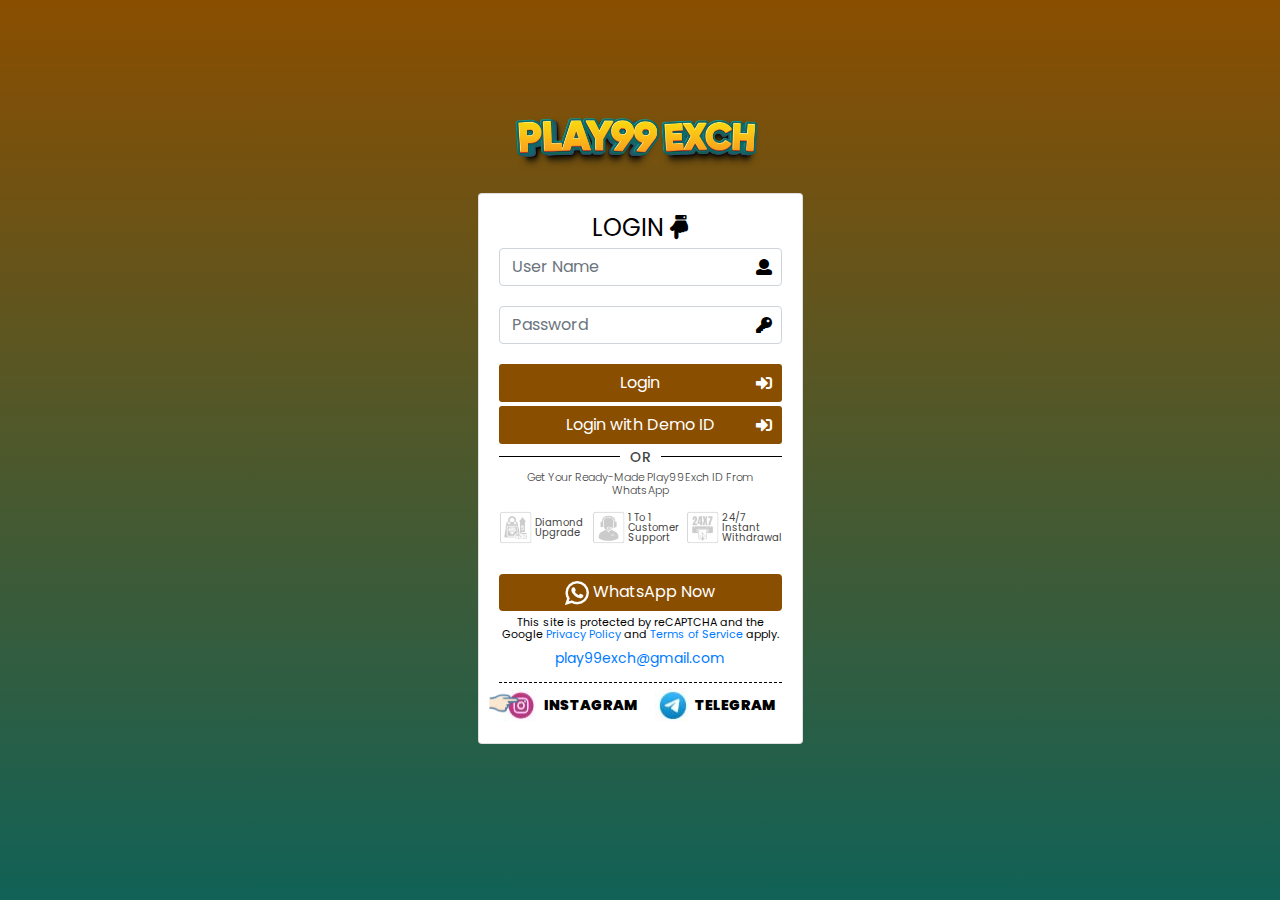
==== commit 7de37970: "Update index.html" ====
--- a/index.html
+++ b/index.html
@@ -5,46 +5,47 @@
    <meta charset="utf-8" />
    <meta http-equiv="X-UA-Compatible" content="IE=Edge"/>
    <meta name="viewport" content="width=device-width, initial-scale=1.0">
-   <meta name="google-site-verification" content="fDL8bYWkXQgVKjlF2wH3JNcpfqA22h3CQCUI1p02RsI" />
+   <meta name="google-site-verification" content="SNOkBa2yjRxZj2ixoCkImzJ7DuHhinpmUesMJr8HXUM" />
    <meta name="robots" content="index, follow, max-snippet:-1, max-video-preview:-1, max-image-preview:large"/>
-   <link rel="shortcut icon" href="https://cricbet99.vip/assets/images/favicon.png" />
+   <link rel="shortcut icon" href="https://playy99exch.live/assets/images/favicon.png" />
    <link href="https://fonts.googleapis.com/css2?family=Poppins:ital,wght@0,100;0,200;0,300;0,400;0,500;0,600;0,700;0,800;0,900;1,100;1,200;1,300;1,400;1,500;1,600;1,700;1,800;1,900&display=swap" rel="stylesheet">
    <link rel="stylesheet" href="css/all.css"  />
    <link rel="stylesheet" href="css/style.css" type="text/css" />
    <link rel="stylesheet" href="css/bootstrap.min.css" type="text/css" />
    <link rel="stylesheet" href="css/frontend.min.css?ver=3.24.4" type="text/css" />
    <link rel="stylesheet" href="css/owl.carousel.min.css">  
-   <link rel="alternate" type="application/rss+xml" href="https://cricbet99.vip/sitemap.xml" />
-   <link rel="alternate" type="application/rss+xml" href="https://cricbet99.vip/images_sitemap.xml" />
-   <title>Welcome to Cricbet99</title>
-   <meta name="title" content="Welcome to Cricbet99" />
-   <meta name="description" content="In India, Cricbet99 is the most popular betting, live casino, and fantasy game platform. Daily more than 1500+ sports games available in Cricbet99.com website. Instant deposit and withdrawal. Best odds, 24/7 customer support, and referral bonuses. Log into your Cricbet99 account right now!" />
-   <meta name="keywords" content="welcome to cricbet99, cricbet99, cricbet99 login, cricbet99.com, cricbet99.club, cricbet99 win, cricbet99 login link, cricbet99 reddy anna, cricbet99 mahadevbook, cricbet99 register login, cricbet99 download, cricbet99 link, cricbet99 ID login, cricbet99 download apk, cricbet99 sign up, cricbet99 ID, cricbet99 club, cricbet99.com app download, cricbet99 link, cricbet99 whatsapp number, cricbet99 login ID, cricbet99 register, https://cricbet99.com login, cricbet99 link login, cricbet99 ID login password, cricbet99 index, https://cricbet99.club/ login, https://cricbet99.win/ login" />
-   <link rel="canonical" href="https://cricbet99.vip/" />
-
-<!-- Open Graph meta tags for CricBet99 -->
-<meta property="og:url" content="https://cricbet99.vip/">
+   <link rel="alternate" type="application/rss+xml" href="https://playy99exch.live/sitemap.xml" />
+   <link rel="alternate" type="application/rss+xml" href="https://playy99exch.live/images_sitemap.xml" />
+
+   <title>Welcome to Play99Exch</title>
+   <meta name="title" content="Welcome to Play99Exch" />
+   <meta name="description" content="In India, Play99Exch is the most popular betting, live casino, and fantasy game platform. Daily more than 1500+ sports games available in Play99Exch.com website. Instant deposit and withdrawal. Best odds, 24/7 customer support, and referral bonuses. Log into your Play99Exch account right now!" />
+   <meta name="keywords" content="welcome to play99exch, play99exch, play99exch login, play99exch.com, play99exch.club, play99exch win, play99exch login link, play99exch reddy anna, play99exch mahadevbook, play99exch register login, play99exch download, play99exch link, play99exch ID login, play99exch download apk, play99exch sign up, play99exch ID, play99exch club, play99exch.com app download, play99exch link, play99exch whatsapp number, play99exch login ID, play99exch register, https://play99exch.com login, play99exch link login, play99exch ID login password, play99exch index, https://play99exch.club/ login, https://play99exch.win/ login" />
+   <link rel="canonical" href="https://playy99exch.live/" />
+
+<!-- Open Graph meta tags for Play99Exch -->
+<meta property="og:url" content="https://playy99exch.live/">
 <meta property="og:type" content="website">
-<meta property="og:title" content="Welcome to Cricbet99">
-<meta property="og:description" content="CricBet99 is India's ultimate destination for thrilling sports betting, live casino action, and fantasy gaming! Daily more than 5000+ sports games available in CricBet99.com website. Automatic deposit and withdrawal facilities, best betting odds, and 100% trusted and genuine. Login to CricBet99 account now.">
-<meta property="og:image" content="https://cricbet99.vip/assets/images/logo.png">
-<meta property="og:logo" content="https://cricbet99.vip/assets/images/logo.png">
-
-<!-- Twitter Card meta tags for CricBet99 -->
+<meta property="og:title" content="Welcome to Play99Exch">
+<meta property="og:description" content="Play99Exch is India's ultimate destination for thrilling sports betting, live casino action, and fantasy gaming! Daily more than 5000+ sports games available in Play99Exch.com website. Automatic deposit and withdrawal facilities, best betting odds, and 100% trusted and genuine. Login to Play99Exch account now.">
+<meta property="og:image" content="https://playy99exch.live/assets/images/logo.png">
+<meta property="og:logo" content="https://playy99exch.live/assets/images/logo.png">
+
+<!-- Twitter Card meta tags for Play99Exch -->
 <meta name="twitter:card" content="summary_large_image">
-<meta name="twitter:domain" content="CricBet99">
-<meta name="twitter:url" content="https://cricbet99.vip/">
-<meta name="twitter:title" content="Welcome to Cricbet99">
-<meta name="twitter:description" content="CricBet99 is India's ultimate destination for thrilling sports betting, live casino action, and fantasy gaming! Daily more than 5000+ sports games available in CricBet99.com website. Automatic deposit and withdrawal facilities, best betting odds, and 100% trusted and genuine. Login to CricBet99 account now.">
-<meta name="twitter:image" content="https://cricbet99.vip/assets/images/logo.png">	   
+<meta name="twitter:domain" content="Play99Exch">
+<meta name="twitter:url" content="https://playy99exch.live/">
+<meta name="twitter:title" content="Welcome to Play99Exch">
+<meta name="twitter:description" content="Play99Exch is India's ultimate destination for thrilling sports betting, live casino action, and fantasy gaming! Daily more than 5000+ sports games available in Play99Exch.com website. Automatic deposit and withdrawal facilities, best betting odds, and 100% trusted and genuine. Login to Play99Exch account now.">
+<meta name="twitter:image" content="https://playy99exch.live/assets/images/logo.png">	   
 
 <script type="application/ld+json">
 {
   "@context": "https://schema.org",
   "@type": "LocalBusiness",
-  "name": "CricBet99",
-  "url": "https://cricbet99.vip/",
-  "image": "https://cricbet99.vip/assets/images/logo.png",
+  "name": "Play99Exch",
+  "url": "https://playy99exch.live/",
+  "image": "https://playy99exch.live/assets/images/logo.png",
   "priceRange": "₹100+",
   "telephone": "+91 7061500348",
   "address": {
@@ -75,7 +76,7 @@
     "closes": "23:59"
   }],
   "sameAs": [
-    "https://www.instagram.com/cricbet99_officiall/"
+    "https://www.instagram.com/play99exchofficial/"
   ]
 }
 </script>
@@ -84,48 +85,48 @@
 	{
 	  "@context": "https://schema.org",
 	  "@type": "WebSite",
-	  "url": "https://cricbet99.vip/",
-	  "name": "CricBet99",
-	  "description": "CricBet99 is India's ultimate destination for thrilling sports betting, live casino action, and fantasy gaming! Daily more than 5000+ sports games available in CricBet99.com website. Automatic deposit and withdrawal facilities, best betting odds, and 100% trusted and genuine. Login to CricBet99 account now.",
+	  "url": "https://playy99exch.live/",
+	  "name": "Play99Exch",
+	  "description": "Play99Exch is India's ultimate destination for thrilling sports betting, live casino action, and fantasy gaming! Daily more than 5000+ sports games available in Play99Exch.com website. Automatic deposit and withdrawal facilities, best betting odds, and 100% trusted and genuine. Login to Play99Exch account now.",
 	  "keywords": [
-		"welcome to cricbet99",
-		"cricbet99",
-		"cricbet99 login",
-		"cricbet99.com",
-		"cricbet99.club",
-		"cricbet99 login link",
-		"cricbet99 reddy anna",
-		"cricbet99 mahadevbook",
-		"cricbet99 register login",
-		"cricbet99 download",
-		"cricbet99 link",
-        "cricbet99 login link",
-		"cricbet99 ID login",
-		"cricbet99 download apk",
-		"cricbet99 sign up",
-		"cricbet99.com app download",
-		"cricbet99 whatsapp number",
-		"cricbet99 login ID",
-		"https://cricbet99.com login",
-		"cricbet99 link login",
-		"cricbet99 ID",
-		"cricbet99 win"
+		"welcome to play99exch",
+		"play99exch",
+		"play99exch login",
+		"play99exch.com",
+		"play99exch.club",
+		"play99exch login link",
+		"play99exch reddy anna",
+		"play99exch mahadevbook",
+		"play99exch register login",
+		"play99exch download",
+		"play99exch link",
+        "play99exch login link",
+		"play99exch ID login",
+		"play99exch download apk",
+		"play99exch sign up",
+		"play99exch.com app download",
+		"play99exch whatsapp number",
+		"play99exch login ID",
+		"https://play99exch.com login",
+		"play99exch link login",
+		"play99exch ID",
+		"play99exch win"
 	  ],
 	  "publisher": {
 		"@type": "Organization",
-		"name": "CricBet99",
-		"url": "https://cricbet99.vip/"
+		"name": "Play99Exch",
+		"url": "https://playy99exch.live/"
 	  },
 	  "sameAs": [
-		"https://www.instagram.com/cricbet99_officiall/"
+		"https://www.instagram.com/play99exchofficial/"
 	  ],
 	  "mainEntityOfPage": {
 		"@type": "WebPage",
-		"@id": "https://cricbet99.vip/"
+		"@id": "https://playy99exch.live/"
 	  },
 	  "potentialAction": {
 		"@type": "SearchAction",
-		"target": "https://cricbet99.vip/search?q={search_term_string}",
+		"target": "https://playy99exch.live/search?q={search_term_string}",
 		"query-input": "required name=search_term_string"
 	  }
 	}
@@ -135,33 +136,33 @@
 	{
 	  "@context": "https://schema.org",
 	  "@type": "SportsOrganization",
-	  "name": "CricBet99",
-	  "url": "https://cricbet99.vip/",
-	  "logo": "https://cricbet99.vip/assets/images/logo.png",
-	  "description": "CricBet99 is India's ultimate destination for thrilling sports betting, live casino action, and fantasy gaming! Daily more than 5000+ sports games available in CricBet99.com website. Automatic deposit and withdrawal facilities, best betting odds, and 100% trusted and genuine. Login to CricBet99 account now.",
+	  "name": "Play99Exch",
+	  "url": "https://playy99exch.live/",
+	  "logo": "https://playy99exch.live/assets/images/logo.png",
+	  "description": "Play99Exch is India's ultimate destination for thrilling sports betting, live casino action, and fantasy gaming! Daily more than 5000+ sports games available in Play99Exch.com website. Automatic deposit and withdrawal facilities, best betting odds, and 100% trusted and genuine. Login to Play99Exch account now.",
 	  "keywords": [
-		"welcome to cricbet99",
-		"cricbet99",
-		"cricbet99 login",
-		"cricbet99.com",
-		"cricbet99.club",
-		"cricbet99 login link",
-		"cricbet99 reddy anna",
-		"cricbet99 mahadevbook",
-		"cricbet99 register login",
-		"cricbet99 download",
-		"cricbet99 link",
-        "cricbet99 login link",
-		"cricbet99 ID login",
-		"cricbet99 download apk",
-		"cricbet99 sign up",
-		"cricbet99.com app download",
-		"cricbet99 whatsapp number",
-		"cricbet99 login ID",
-		"https://cricbet99.com login",
-		"cricbet99 link login",
-		"cricbet99 ID",
-		"cricbet99 win"
+		"welcome to play99exch",
+		"play99exch",
+		"play99exch login",
+		"play99exch.com",
+		"play99exch.club",
+		"play99exch login link",
+		"play99exch reddy anna",
+		"play99exch mahadevbook",
+		"play99exch register login",
+		"play99exch download",
+		"play99exch link",
+        "play99exch login link",
+		"play99exch ID login",
+		"play99exch download apk",
+		"play99exch sign up",
+		"play99exch.com app download",
+		"play99exch whatsapp number",
+		"play99exch login ID",
+		"https://play99exch.com login",
+		"play99exch link login",
+		"play99exch ID",
+		"play99exch win"
 	  ],
 	  "sport": "Cricket",
 	  "foundingDate": "2016",
@@ -174,12 +175,12 @@
 	  "contactPoint": {
 		"@type": "ContactPoint",
 		"contactType": "Customer Service",
-		"email": "support@cricbet99.com",
+		"email": "support@play99exch.com",
 		"areaServed": "IN",
 		"availableLanguage": "English"
 	  },
 	  "sameAs": [
-		"https://www.instagram.com/cricbet99_officiall/"
+		"https://www.instagram.com/play99exchofficial/"
 	  ]
 	}
 </script>
@@ -189,8 +190,8 @@
 {
   "@context": "https://schema.org",
   "@type": "Product",
-  "name": "CricBet99",
-  "description": "CricBet99 is India's ultimate destination for thrilling sports betting, live casino action, and fantasy gaming! Daily more than 5000+ sports games available in CricBet99.com website. Automatic deposit and withdrawal facilities, best betting odds, and 100% trusted and genuine. Login to CricBet99 account now.",
+  "name": "Play99Exch",
+  "description": "Play99Exch is India's ultimate destination for thrilling sports betting, live casino action, and fantasy gaming! Daily more than 5000+ sports games available in Play99Exch.com website. Automatic deposit and withdrawal facilities, best betting odds, and 100% trusted and genuine. Login to Play99Exch account now.",
   "aggregateRating": {
     "@type": "AggregateRating",
     "ratingValue": "4.9",
@@ -209,7 +210,7 @@
         "bestRating": "5"
       },
       "datePublished": "2024-09-21",
-      "reviewBody": "CricBet99 is a dynamic platform offering a great experience in online sports betting and casino games. The user interface is sleek, and the site loads quickly. It provides a variety of games and betting options, and customer support is responsive. However, it could improve by adding more payment options."
+      "reviewBody": "Play99Exch is a dynamic platform offering a great experience in online sports betting and casino games. The user interface is sleek, and the site loads quickly. It provides a variety of games and betting options, and customer support is responsive. However, it could improve by adding more payment options."
     },
     {
       "@type": "Review",
@@ -223,7 +224,7 @@
         "bestRating": "5"
       },
       "datePublished": "2024-09-18",
-      "reviewBody": "CricBet99 is an exciting platform that delivers a top-tier experience in online sports betting and casino gaming. Its sleek user interface and quick load times ensure a seamless experience. With a diverse selection of games and betting opportunities, it caters to a wide range of preferences. The responsive customer support further enhances the user experience, though adding more payment options could provide even greater flexibility."
+      "reviewBody": "Play99Exch is an exciting platform that delivers a top-tier experience in online sports betting and casino gaming. Its sleek user interface and quick load times ensure a seamless experience. With a diverse selection of games and betting opportunities, it caters to a wide range of preferences. The responsive customer support further enhances the user experience, though adding more payment options could provide even greater flexibility."
     }
   ]
 }
@@ -236,66 +237,66 @@
 	  "@type": "FAQPage",
 	  "mainEntity": [{
 		"@type": "Question",
-		"name": "Is CricBet99 Legal in India?",
-		"acceptedAnswer": {
-		  "@type": "Answer",
-		  "text": "Yes, CricBet99 is a legitimate and licensed online gaming platform in India. It follows all the necessary laws and regulations and operates under licenses from trusted authorities, ensuring a safe and fair betting experience for users."
-		}
-	  },{
-		"@type": "Question",
-		"name": "What Sports Can I Bet on with CricBet99?",
-		"acceptedAnswer": {
-		  "@type": "Answer",
-		  "text": "CricBet99 offers a variety of sports for betting, including cricket, football, basketball, tennis, and many more. You can explore multiple betting options and enjoy wagering on popular leagues and tournaments worldwide."
-		}
-	  },{
-		"@type": "Question",
-		"name": "How Do I Deposit or Withdraw Money on CricBet99?",
-		"acceptedAnswer": {
-		  "@type": "Answer",
-		  "text": "Depositing and withdrawing funds is simple with CricBet99. We provide secure options like credit and debit cards, bank transfers, and e-wallets. Log in, click the deposit or withdrawal option, select your preferred method, and follow the steps to complete the process."
-		}
-	  },{
-		"@type": "Question",
-		"name": "Is My Information Safe on CricBet99?",
-		"acceptedAnswer": {
-		  "@type": "Answer",
-		  "text": "Absolutely; Your privacy and security are our priority. CricBet99 uses top-notch encryption technology to protect your personal and financial data, ensuring that your details remain private and secure."
-		}
-	  },{
-		"@type": "Question",
-		"name": "What Bonuses and Promotions Does CricBet99 Offer?",
-		"acceptedAnswer": {
-		  "@type": "Answer",
-		  "text": "CricBet99 provides a range of exciting promotions and bonuses, such as welcome offers for new users, free bets, and cashback deals. Check the Promotions section regularly to make the most of these rewards."
-		}
-	  },{
-		"@type": "Question",
-		"name": "How Do I Use the Live Betting Feature on CricBet99?",
-		"acceptedAnswer": {
-		  "@type": "Answer",
-		  "text": "You can enjoy live betting on CricBet99 during ongoing matches. Head to the live betting section on our platform, select the event you want to bet on, and place your wagers while the game unfolds."
-		}
-	  },{
-		"@type": "Question",
-		"name": "How Can I Reach the CricBet99 Support Team?",
+		"name": "Is Play99Exch Legal in India?",
+		"acceptedAnswer": {
+		  "@type": "Answer",
+		  "text": "Yes, Play99Exch is a legitimate and licensed online gaming platform in India. It follows all the necessary laws and regulations and operates under licenses from trusted authorities, ensuring a safe and fair betting experience for users."
+		}
+	  },{
+		"@type": "Question",
+		"name": "What Sports Can I Bet on with Play99Exch?",
+		"acceptedAnswer": {
+		  "@type": "Answer",
+		  "text": "Play99Exch offers a variety of sports for betting, including cricket, football, basketball, tennis, and many more. You can explore multiple betting options and enjoy wagering on popular leagues and tournaments worldwide."
+		}
+	  },{
+		"@type": "Question",
+		"name": "How Do I Deposit or Withdraw Money on Play99Exch?",
+		"acceptedAnswer": {
+		  "@type": "Answer",
+		  "text": "Depositing and withdrawing funds is simple with Play99Exch. We provide secure options like credit and debit cards, bank transfers, and e-wallets. Log in, click the deposit or withdrawal option, select your preferred method, and follow the steps to complete the process."
+		}
+	  },{
+		"@type": "Question",
+		"name": "Is My Information Safe on Play99Exch?",
+		"acceptedAnswer": {
+		  "@type": "Answer",
+		  "text": "Absolutely; Your privacy and security are our priority. Play99Exch uses top-notch encryption technology to protect your personal and financial data, ensuring that your details remain private and secure."
+		}
+	  },{
+		"@type": "Question",
+		"name": "What Bonuses and Promotions Does Play99Exch Offer?",
+		"acceptedAnswer": {
+		  "@type": "Answer",
+		  "text": "Play99Exch provides a range of exciting promotions and bonuses, such as welcome offers for new users, free bets, and cashback deals. Check the Promotions section regularly to make the most of these rewards."
+		}
+	  },{
+		"@type": "Question",
+		"name": "How Do I Use the Live Betting Feature on Play99Exch?",
+		"acceptedAnswer": {
+		  "@type": "Answer",
+		  "text": "You can enjoy live betting on Play99Exch during ongoing matches. Head to the live betting section on our platform, select the event you want to bet on, and place your wagers while the game unfolds."
+		}
+	  },{
+		"@type": "Question",
+		"name": "How Can I Reach the Play99Exch Support Team?",
 		"acceptedAnswer": {
 		  "@type": "Answer",
 		  "text": "Our customer support team is available to assist you at any time. You can contact us through email, phone, or live chat for quick and reliable support."
 		}
 	  },{
 		"@type": "Question",
-		"name": "Does CricBet99 Offer Responsible Gaming Tools?",
-		"acceptedAnswer": {
-		  "@type": "Answer",
-		  "text": "Yes, CricBet99 promotes responsible gaming by offering features like deposit limits and self-exclusion options. We also provide access to resources and organizations that support safe gambling practices."
-		}
-	  },{
-		"@type": "Question",
-		"name": "Can I Use CricBet99 on My Mobile Phone?",
-		"acceptedAnswer": {
-		  "@type": "Answer",
-		  "text": "Absolutely, CricBet99 is mobile-friendly, allowing you to enjoy sports betting and casino games on your smartphone or tablet. You can access the platform via our website or download the app for added convenience."
+		"name": "Does Play99Exch Offer Responsible Gaming Tools?",
+		"acceptedAnswer": {
+		  "@type": "Answer",
+		  "text": "Yes, Play99Exch promotes responsible gaming by offering features like deposit limits and self-exclusion options. We also provide access to resources and organizations that support safe gambling practices."
+		}
+	  },{
+		"@type": "Question",
+		"name": "Can I Use Play99Exch on My Mobile Phone?",
+		"acceptedAnswer": {
+		  "@type": "Answer",
+		  "text": "Absolutely, Play99Exch is mobile-friendly, allowing you to enjoy sports betting and casino games on your smartphone or tablet. You can access the platform via our website or download the app for added convenience."
 		}
 	  }]
 	}
@@ -307,7 +308,7 @@
 		<div class="global-container login-container">
 		<div class="login-wrapper">
 		<div class="image">
-			<img src="assets/images/logo.png" title="welcome to cricbet99" alt="welcome to cricbet99 | cricbet99 | cricbet99 login | cricbet99 sign up | cricbet99.com login ID | cricbet99 link login | cricbet99 download apk" class="img-fluid">
+			<img src="assets/images/logo.png" title="welcome to play99exch" alt="welcome to play99exch | play99exch | play99exch login | play99exch sign up | play99exch.com login ID | play99exch link login | play99exch download apk" class="img-fluid">
 		</div>
 		<div class="card login-form">
 		<div class="card-body">
@@ -331,33 +332,33 @@
 					
 					<div class="whatapp-opt">
 					<div class="or"><span>OR</span></div>
-					<h1>Get your ready-made CricBet99 ID from whatsApp</h1>
+					<h1>Get your ready-made Play99Exch ID from whatsApp</h1>
 					<div class="icons-info">
 						<div class="box">
-							<img _ngcontent-ksd-c44="" src="assets/images/diamond.png" title="welcome to cricbet99" alt="welcome to cricbet99 | cricbet99 | cricbet99 login | cricbet99 sign up | cricbet99.com login ID | cricbet99 link login | cricbet99 download apk" class="icon"> diamond upgrade
+							<img _ngcontent-ksd-c44="" src="assets/images/diamond.png" title="welcome to play99exch" alt="welcome to play99exch | play99exch | play99exch login | play99exch sign up | play99exch.com login ID | play99exch link login | play99exch download apk" class="icon"> diamond upgrade
 						</div>
 						<div class="box">
-							<img _ngcontent-ksd-c44="" src="assets/images/call-supprot.png" title="welcome to cricbet99" alt="welcome to cricbet99 | cricbet99 | cricbet99 login | cricbet99 sign up | cricbet99.com login ID | cricbet99 link login | cricbet99 download apk" class="icon"> 1 to 1 customer support
+							<img _ngcontent-ksd-c44="" src="assets/images/call-supprot.png" title="welcome to play99exch" alt="welcome to play99exch | play99exch | play99exch login | play99exch sign up | play99exch.com login ID | play99exch link login | play99exch download apk" class="icon"> 1 to 1 customer support
 						</div>
 						<div class="box">
-							<img _ngcontent-ksd-c44="" src="assets/images/withdraw.png" title="welcome to cricbet99" alt="welcome to cricbet99 | cricbet99 | cricbet99 login | cricbet99 sign up | cricbet99.com login ID | cricbet99 link login | cricbet99 download apk" class="icon"> 24/7 instant withdrawal
-						</div>
-					</div>
-					<a href="https://wa.me/message/ELS6WKWGFIAZC1" type="submit" class="btn btn-primary btn-block" style="text-decoration: none; background-color:#8a4e00; border: none;"><img src="assets/images/whatsapp.png" title="welcome to cricbet99"  alt="welcome to cricbet99 | cricbet99 | cricbet99 login | cricbet99 sign up | cricbet99.com login ID | cricbet99 link login | cricbet99 download apk" class="icon"> WhatsApp Now</a>
+							<img _ngcontent-ksd-c44="" src="assets/images/withdraw.png" title="welcome to play99exch" alt="welcome to play99exch | play99exch | play99exch login | play99exch sign up | play99exch.com login ID | play99exch link login | play99exch download apk" class="icon"> 24/7 instant withdrawal
+						</div>
+					</div>
+					<a href="https://wa.me/message/ELS6WKWGFIAZC1" type="submit" class="btn btn-primary btn-block" style="text-decoration: none; background-color:#8a4e00; border: none;"><img src="assets/images/whatsapp.png" title="welcome to play99exch"  alt="welcome to play99exch | play99exch | play99exch login | play99exch sign up | play99exch.com login ID | play99exch link login | play99exch download apk" class="icon"> WhatsApp Now</a>
 					</div>
 					
 					<div class="sign-up text-center">
 						This site is protected by reCAPTCHA and the Google <a href="#">Privacy Policy</a> and <a href="#">Terms of Service</a> apply. 						
 					</div>
-					<p _ngcontent-gwq-c42="" class="mt-1 align-center" style="margin-bottom: 0px;text-align:center"><a _ngcontent-gwq-c42="" class="mail-link" href="mailto:cricbet99@gmail.com">cricbet99@gmail.com</a></p>
+					<p _ngcontent-gwq-c42="" class="mt-1 align-center" style="margin-bottom: 0px;text-align:center"><a _ngcontent-gwq-c42="" class="mail-link" href="mailto:play99exch@gmail.com">play99exch@gmail.com</a></p>
 					<div class="link-up social_connect">
-						<img _ngcontent-ksd-c44="" src="assets/images/hand.png" title="welcome to cricbet99" alt="welcome to cricbet99 | cricbet99 | cricbet99 login | cricbet99 sign up | cricbet99.com login ID | cricbet99 link login | cricbet99 download apk" class="slide-right handicon">
+						<img _ngcontent-ksd-c44="" src="assets/images/hand.png" title="welcome to play99exch" alt="welcome to play99exch | play99exch | play99exch login | play99exch sign up | play99exch.com login ID | play99exch link login | play99exch download apk" class="slide-right handicon">
 						
-						<a _ngcontent-ksd-c44="" target="_blank" href="https://www.instagram.com/cricbet99_officiall/">
-						<img width="35px" height="35px" src="assets/images/instagram.jpg" title="welcome to cricbet99" alt="welcome to cricbet99 | cricbet99 | cricbet99 login | cricbet99 sign up | cricbet99.com login ID | cricbet99 link login | cricbet99 download apk" class="icon" />
+						<a _ngcontent-ksd-c44="" target="_blank" href="https://www.instagram.com/play99exchofficial/">
+						<img width="35px" height="35px" src="assets/images/instagram.jpg" title="welcome to play99exch" alt="welcome to play99exch | play99exch | play99exch login | play99exch sign up | play99exch.com login ID | play99exch link login | play99exch download apk" class="icon" />
 						<span _ngcontent-ksd-c44="">Instagram</span></a>
-						<a _ngcontent-ksd-c44="" target="_blank" href="https://telegram.me/Cricbet99Tg">
-						<img width="35px" height="35px" src="assets/images/telegram.jpg" title="welcome to cricbet99" alt="welcome to cricbet99 | cricbet99 | cricbet99 login | cricbet99 sign up | cricbet99.com login ID | cricbet99 link login | cricbet99 download apk" class="icon" />
+						<a _ngcontent-ksd-c44="" target="_blank" href="https://telegram.me/Play99ExchTg">
+						<img width="35px" height="35px" src="assets/images/telegram.jpg" title="welcome to play99exch" alt="welcome to play99exch | play99exch | play99exch login | play99exch sign up | play99exch.com login ID | play99exch link login | play99exch download apk" class="icon" />
 						<span _ngcontent-ksd-c44="">Telegram</span></a>
 					</div>
 				</form>
